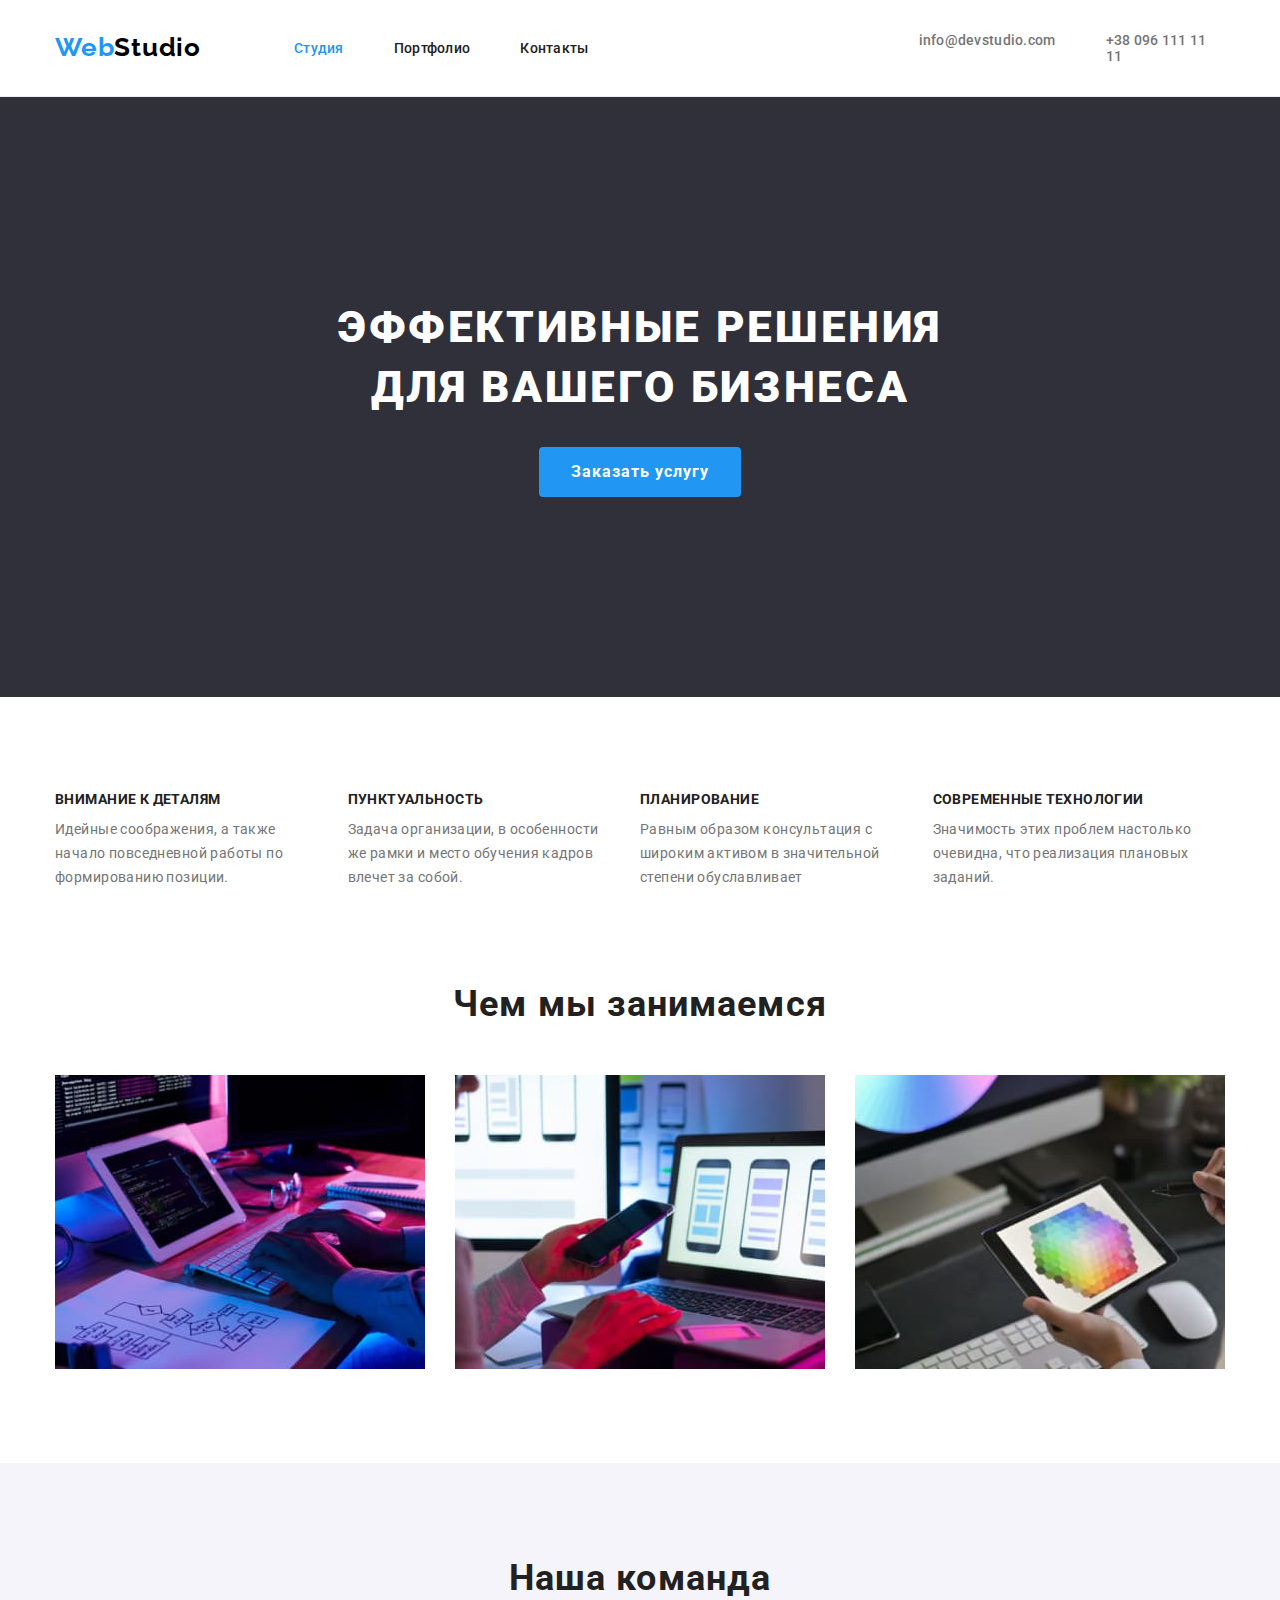
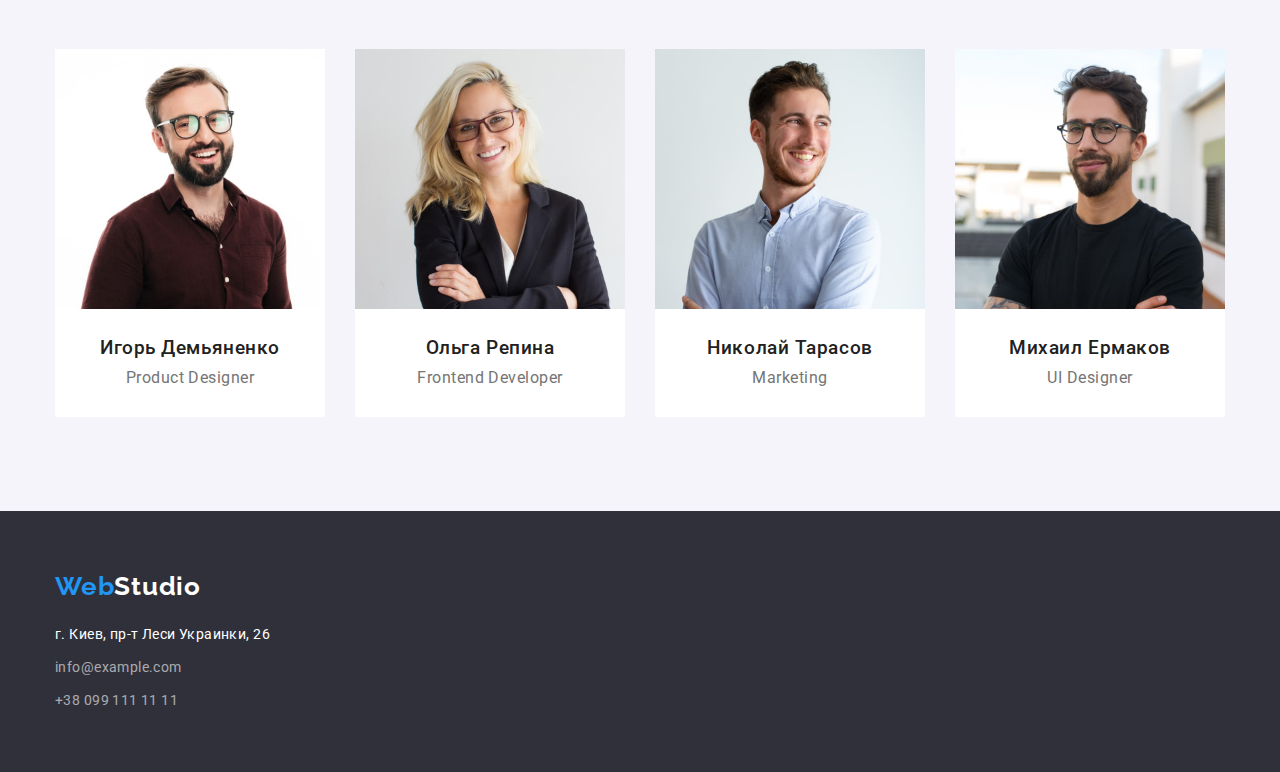
==== index.html @ 2e1e3747 "Копіює код  3 дз" ====
<!DOCTYPE html>
<html lang="ru">

<head>
    <meta charset="UTF-8">
    <meta http-equiv="X-UA-Compatible" content="IE=edge">
    <meta name="viewport" content="width=device-width, initial-scale=1.0">
    <title>Document</title>
    <link rel="stylesheet" href="https://cdnjs.cloudflare.com/ajax/libs/modern-normalize/1.1.0/modern-normalize.min.css">
    <link href="https://fonts.googleapis.com/css2?family=Raleway:wght@700&family=Roboto:wght@400;500;700;900&display=swap" rel="stylesheet">
    <link rel="stylesheet" href="./css/styles.css">
</head>

<body>
    <!-- Шапка сайта -->
   
    <header class="header-br" >
        <div class="container header"> 
        <nav class="navi">
                <a href="#" class="logo">Web<span class="logo-text">Studio</span> </a>
            <ul class="list">
                <li  class="list-box" ><a href="#" class="list-item current" >Студия</a> </li>
                <li  class="list-box"><a href="./portfolio.html" class="list-item">Портфолио</a> </li>
                <li class="list-box" ><a href="#" class="list-item">Контакты</a> </li>
            </ul>
        </nav>

        <ul class="list list-contacts ">
            <li class="list-box "><a href="mailto:info@devstudio.com" class="link">info@devstudio.com</a></li>
            <li class="list-box "><a href="tel:+380961111111" class="link">+38 096 111 11 11</a></li>
        </ul>
    </div>
    </header>

    <main>
        
        <!-- герой -->
        <section class=" main-blok">
            <div class="cont-flex container ">
            <h1 class="main-title">Эффективные решения
                <span class="title-row"> для вашего бизнеса</span></h1>
            <button type="button" class="btn">Заказать услугу</button>
        </div>
        </section>

        <!-- Преимущества -->
        
        <section class="section">
            <div class="container">
             <h2 class="visually-hidden">Преимущества</h2> 

            <ul class="list ">
                <li class="item">
                    <h3 class="item-title">Внимание к деталям</h3>
                    <p class="item-text">Идейные соображения, а также начало повседневной работы по формированию позиции.</p>
                </li>
                <li class="item">
                    <h3 class="item-title">Пунктуальность</h3>
                    <p class="item-text">Задача организации, в особенности же рамки и место обучения кадров влечет за собой.</p>
                </li>
                <li class="item">
                    <h3 class="item-title">Планирование</h3>
                    <p class="item-text">Равным образом консультация с широким активом в значительной степени обуславливает</p>
                </li>
                <li class="item">
                    <h3 class="item-title">Современные технологии</h3>
                    <p class="item-text">Значимость этих проблем настолько очевидна, что реализация плановых заданий.</p>
                </li>
            </ul>
        </div>
        </section>
        <!-- Чем мы занимаемся -->
        <section class=" section works">
            <div class="container cont-works">
            <h2 class="heading haeding-works">Чем мы занимаемся</h2>
            <ul class="list list-works">
                <li class="list-img"><img src="images/box/box-1.jpg" alt="за компьютером" width="370" height="294"></li>
                <li class="list-img"><img src="images/box/box-2.jpg" alt="мобильній телефон и ноутбук" width="370" height="294"></li>
                <li class="list-img"><img src="images/box/box-3.jpg" alt="планшет с цветной гаммой" width="370" height="294"></li>
            </ul>
        </div>
        </section>
    
        <!-- Наша команда -->
        <section class="our-team section">
            <div class="container team">
            <h2 class="heading team-heading">Наша команда</h2>
            <ul class="list">
                <li class="team-item">
                    <img class="team-img" src="images/team/img-1.jpg" alt="Мужчина в очках" width="270" height="260">
                    <div class="team-description">
                    <h3 class="team-member">Игорь Демьяненко</h3>
                    <p class="team-member-description">Product Designer</p>
                </div>
                </li>
                <li class="team-item">
                    <img class="team-img" src="images/team/img-2.jpg" alt="Женщина в пиджаке" width="270" height="260">
                    <div class="team-description">
                    <h3 class="team-member">Ольга Репина</h3>
                    <p class="team-member-description">Frontend Developer</p>
                </div>
                </li>
                <li class="team-item">
                    <img class="team-img" src="images/team/img-3.jpg" alt="Мужчина улыбается" width="270" height="260">
                    <div class="team-description">
                    <h3 class="team-member">Николай Тарасов</h3>
                    <p class="team-member-description">Marketing</p>
                </div>
                </li>
                <li class="team-item">
                    <img class="team-img" src="images/team/img-4.jpg" alt="Мужчина в черной футболке" width="270" height="260">
                    <div class="team-description">
                    <h3 class="team-member">Михаил Ермаков</h3>
                    <p class="team-member-description">UI Designer</p>
                </div>
                </li>
            </ul>
        </div>
        </section>
    
    </main>
    <!-- подвал -->
    <footer class="footer-content" >
        <div class="container footer-container">
            

        <a href="./index.html" class="logo logo-link">Web<span class="logo-text-down">Studio</span> </a>
        <address>
            <p class="adress">г. Киев, пр-т Леси Украинки, 26 </p>
            <ul class="list list-footer">
                <li class="link-li"> <a href="mailto:info@example.com" class="link-item">info@example.com</a></li>
                <li class="link-li"> <a href="tel:+380991111111" class="link-item">+38 099 111 11 11</a></li>
            </ul>
        </address>
 
    </div>
    </footer>

</body>

</html>
---- css/styles.css ----
:root {
  --primary-text-color: #757575;
  --title-text-color: #212121;
  --accent-color: #2196f3;
  --primary-white-color: #fff;
  --primary-black-color: #000;
  --secondary-background-color: #2f303a;
  --button-accent-color: #188ce8;
  --section-background-color: #f5f4fa;
}

body {
  background-color: var(--primary-white-color);
  color: var(--primary-text-color);
  font-family: Roboto;
  font-style: normal;
  font-weight: normal;
  font-size: 16px;
}

*,
*::before,
*::after {
  box-sizing: border-box;
}
/* html {
  box-sizing: border-box;
} */

h1,
h2,
h3,
h4,
h5,
h6,
p,
ul {
  margin: 0;
  padding: 0;
  margin-block-end: 0;
  margin-block-start: 0;
  padding-inline-start: 0;
}
img {
  display: block;
  max-width: 100%;
  height: auto;
}
/* Шапка сайта */
/* логотип */
.header-br {
  border-bottom: 1px solid #ececec;
}
.header {
  display: flex;
  flex-direction: row;
  align-items: center;
}
.navi {
  display: flex;
  align-items: center;
}
.container {
  width: 1200px;
  padding-left: 15px;
  padding-right: 15px;
  margin-right: auto;
  margin-left: auto;
}
.logo {
  color: var(--accent-color);
  text-decoration: none;
  font-family: Raleway;
  font-weight: bold;
  font-size: 26px;
  line-height: 31px;
  letter-spacing: 0.03em;
  margin-right: 93px;
  padding-top: 24px;
  padding-bottom: 25px;
}
.logo-text {
  color: var(--primary-black-color);
  cursor: pointer;
}
.logo-text:hover,
.logo-text:focus {
  color: var(--accent-color);
}
/* ссилки на страници сайта и контакты */
.list {
  list-style-type: none;
  flex-direction: row;
  display: flex;
}
.list-item {
  display: block;
  color: var(--title-text-color);
  text-decoration: none;
  font-weight: 500;
  font-size: 14px;
  line-height: 16px;
  letter-spacing: 0.02em;
  flex-direction: row;
  cursor: pointer;
  padding-top: 32px;
  padding-bottom: 32px;
}

.list-item:hover,
.list-item:focus {
  color: var(--accent-color);
}
.list-item.current {
  color: var(--accent-color);
}

.list-box {
  margin-right: 50px;
}
.list-box:last-child {
  margin-right: 0;
}
.link {
  display: block;
  text-decoration: none;
  color: var(--primary-text-color);
  font-weight: 500;
  font-size: 14px;
  line-height: 16px;
  letter-spacing: 0.02em;
  cursor: pointer;
  padding-top: 32px;
  padding-bottom: 32px;
}

.list-contacts {
  margin-left: 330px;
}
.link:hover,
.link:focus {
  color: var(--accent-color);
}

/* Основная уникальная часть  */

/* Герой */
.main-blok {
  background-color: var(--secondary-background-color);
  padding-bottom: 200px;
  padding-top: 200px;
}
.cont-flex {
  display: flex;
  flex-direction: column;
  align-items: center;
}
.main-title {
  color: var(--primary-white-color);
  display: flex;
  flex-direction: column;
  align-items: center;
  font-weight: 900;
  font-size: 44px;
  line-height: 60px;
  letter-spacing: 0.06em;
  text-transform: uppercase;
  max-width: 696px;
  margin: 0;
  margin-bottom: 30px;
}

.btn {
  font-style: normal;
  font-weight: bold;
  font-size: 16px;
  line-height: 30px;
  color: var(--primary-white-color);
  background-color: var(--accent-color);
  letter-spacing: 0.06em;
  padding: 10px 32px;
  cursor: pointer;
  border: none;
  border-radius: 4px;
}
.btn:hover,
.btn:focus {
  background-color: var(--button-accent-color);
}

/* Секция преимущества */

.section {
  padding-top: 94px;
  padding-bottom: 94px;
}
.visually-hidden {
  position: absolute;
  width: 1px;
  height: 1px;
  margin: -1px;
  border: 0;
  padding: 0;

  white-space: nowrap;
  clip-path: inset(100%);
  clip: rect(0 0 0 0);
  overflow: hidden;
}
.item {
  flex-basis: calc(100% / 4 - 30px);
  margin-right: 30px;
  /* width: 270px; */
}
.item:last-child {
  margin-right: 0;
}

.item-title {
  color: var(--title-text-color);
  font-weight: bold;
  font-size: 14px;
  line-height: 16px;
  letter-spacing: 0.03em;
  text-transform: uppercase;
  padding: 0;
  margin-bottom: 10px;
}

.item-text {
  font-size: 14px;
  line-height: 24px;
  letter-spacing: 0.03em;
}

/* Секция чем мы занимаемся */

.works {
  display: flex;
  flex-direction: column;
  align-items: center;
  padding-top: 0;
}

.haeding-works {
  margin-bottom: 50px;
}
.list-img {
  margin-right: 30px;
  width: 370px;
}
.list-img:last-child {
  margin-right: 0;
}
.heading {
  color: var(--title-text-color);
  font-weight: bold;
  font-size: 36px;
  line-height: 42px;
  letter-spacing: 0.03em;
  text-align: center;
}

/* Секция наша команда */
.our-team {
  width: auto;
  background-color: var(--section-background-color);
}
.team {
  display: flex;
  flex-direction: column;
  align-items: center;
}
.team-heading {
  margin-bottom: 50px;
}
.team-item {
  margin-right: 30px;
}
.team-item:last-child {
  margin-right: 0;
}
.team-item {
  display: flex;
  flex-direction: column;
  align-items: center;
}

.team-description {
  width: 270px;
  display: flex;
  flex-direction: column;
  align-items: center;
  padding-top: 30px;
  padding-bottom: 30px;
  background-color: var(--primary-white-color);
}
.team-member {
  color: var(--title-text-color);
  font-weight: 500;
  line-height: 19px;
  letter-spacing: 0.03em;
  margin-bottom: 10px;
}
.team-member-description {
  line-height: 19px;
  letter-spacing: 0.03em;
}
/* Подвал */
.footer-content {
  background-color: var(--secondary-background-color);
  padding-top: 60px;
  padding-bottom: 60px;
}

.logo-link {
  display: block;
  padding: 0;
  margin-bottom: 20px;
}
.logo-text-down {
  color: var(--primary-white-color);
  cursor: pointer;
}
.adress {
  color: var(--primary-white-color);
  font-size: 14px;
  line-height: 24px;
  letter-spacing: 0.03em;
  font-style: normal;
  margin-bottom: 9px;
}
.list-footer {
  display: flex;
  flex-direction: column;
}
.link-li {
  margin-bottom: 9px;
}
.link-li:last-child {
  margin-bottom: 0;
}

.link-item {
  color: rgba(255, 255, 255, 0.6);
  text-decoration: none;
  font-family: Roboto;
  font-style: normal;
  font-weight: normal;
  font-size: 14px;
  line-height: 24px;
  letter-spacing: 0.03em;
  cursor: pointer;
}
.link-item:hover,
.link-item:focus {
  color: var(--accent-color);
}
.logo-text-down:focus,
.logo-text-down:hover {
  color: var(--accent-color);
}
/* Портфоліо */
/* Уникальная часть */
.buttons-list {
  margin-bottom: 50px;
  display: flex;
  justify-content: center;
}
.button-in-list {
  margin-right: 8px;
}
.button-in-list:last-child {
  margin-right: 0;
}
.btn-filter {
  color: var(--title-text-color);
  letter-spacing: 0.03em;
  line-height: 26px;
  font-family: Roboto;
  font-style: normal;
  font-weight: 500;
  font-size: 16px;
  cursor: pointer;
  padding: 6px 22px;
  border: none;
}
.current-btn {
  color: var(--primary-white-color);
  background-color: var(--accent-color);
}
.btn-filter:hover,
.btn-filter:focus {
  color: var(--primary-white-color);
  background-color: var(--accent-color);
}
.portfolio-li-item {
  margin: 15px;
}
.list-portfolio {
  display: flex;
  flex-wrap: wrap;
  margin: -15px;
}
.portfolio-text {
  padding-top: 20px;
  padding-bottom: 20px;
  padding-left: 24px;
  padding-right: 24px;
  border: ;
  border-bottom: 1px solid #eeeeee;
  border-left: 1px solid #eeeeee;
  border-right: 1px solid #eeeeee;
}
.portfolio-item {
  color: var(--title-text-color);
  font-weight: bold;
  font-size: 18px;
  line-height: 36px;
  letter-spacing: 0.06em;
  margin-bottom: 4px;
}
.portfolio-subscribe {
  line-height: 30px;
  letter-spacing: 0.03em;
}
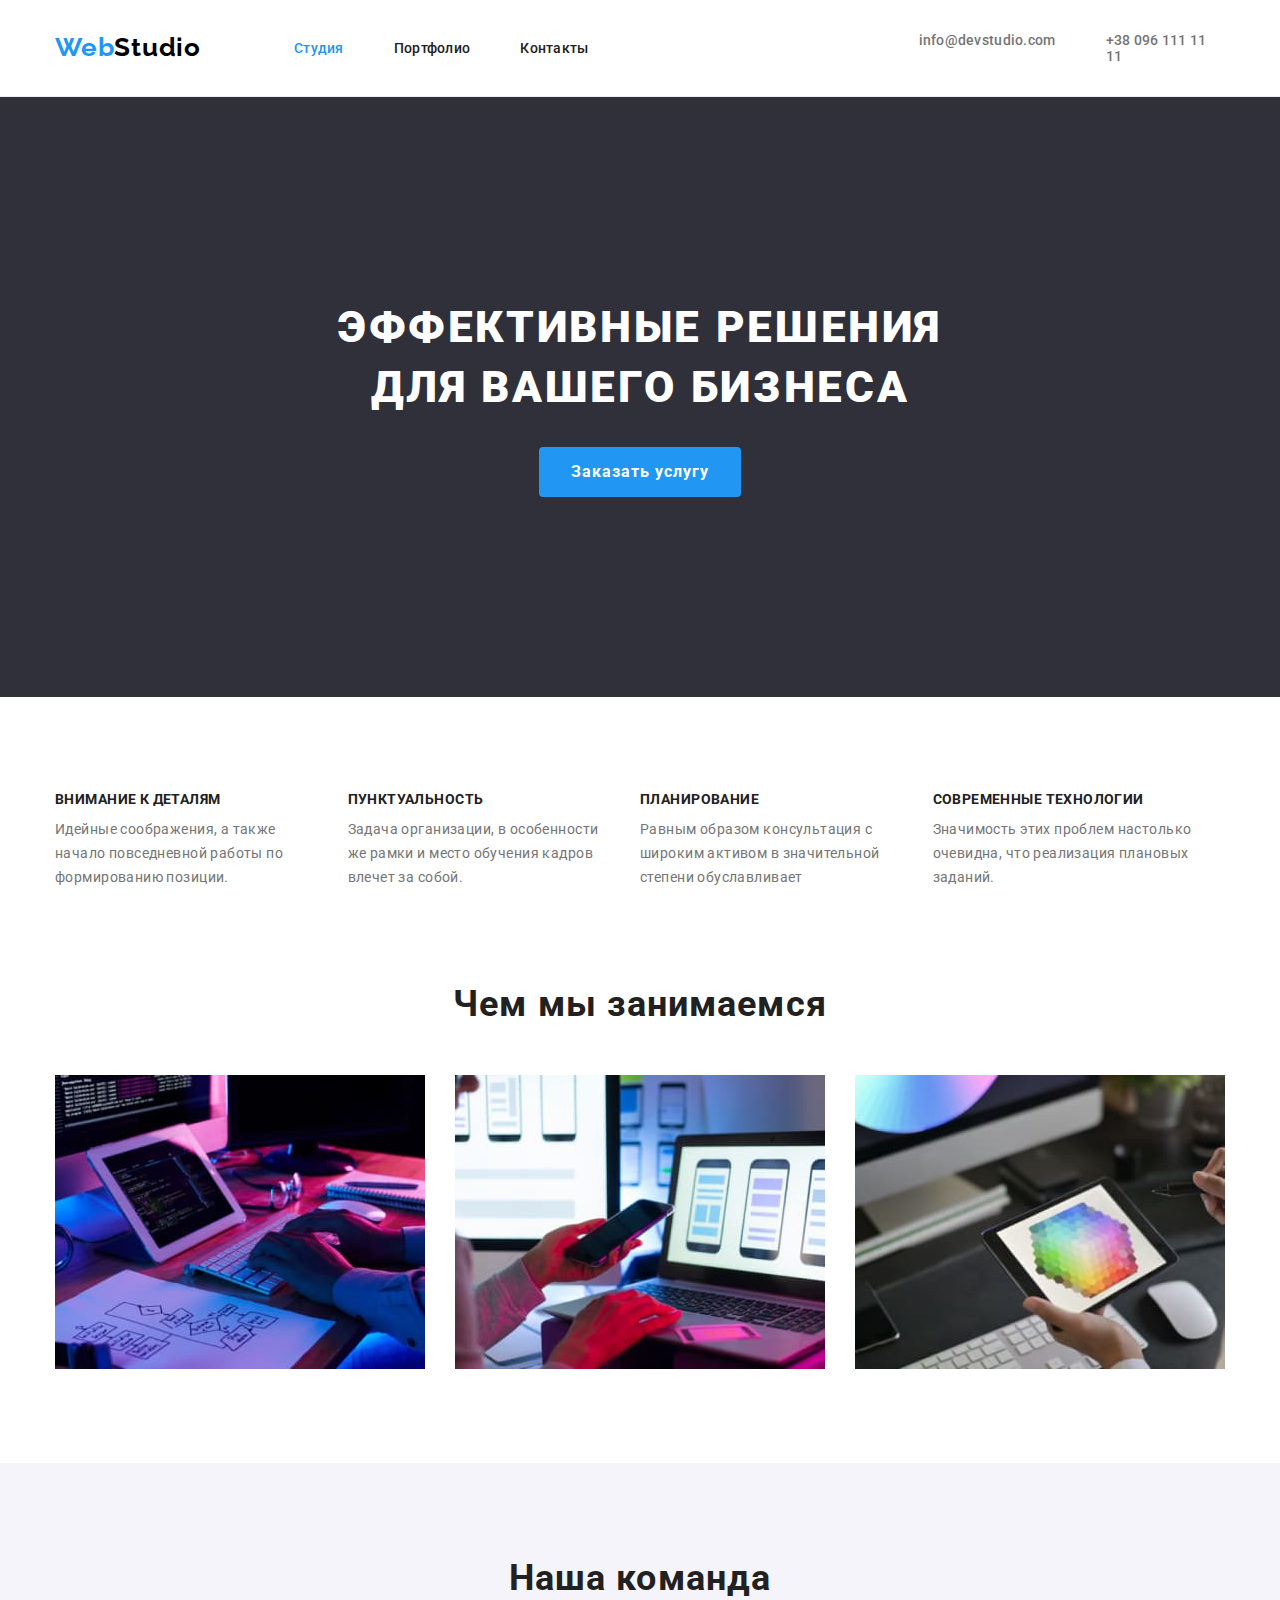
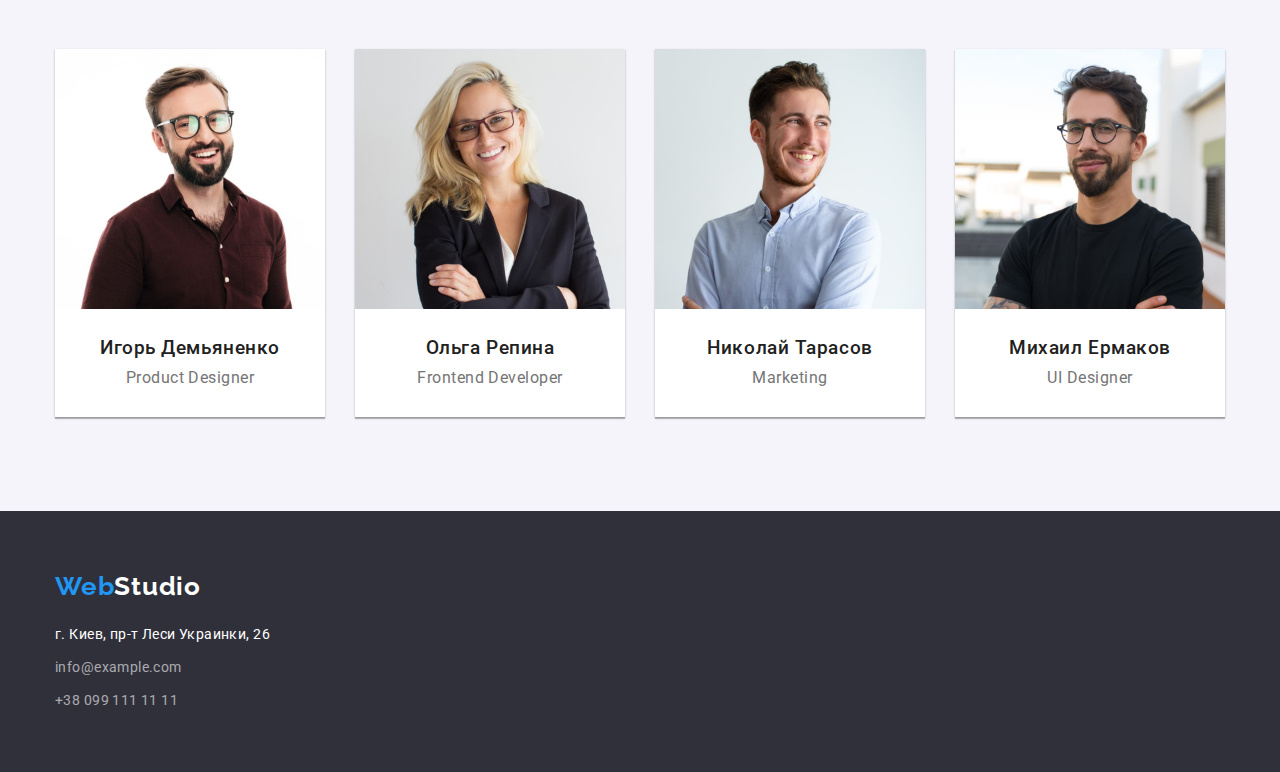
==== commit 54ebcf18: "додає тінь" ====
--- a/index.html
+++ b/index.html
@@ -6,134 +6,149 @@
     <meta http-equiv="X-UA-Compatible" content="IE=edge">
     <meta name="viewport" content="width=device-width, initial-scale=1.0">
     <title>Document</title>
-    <link rel="stylesheet" href="https://cdnjs.cloudflare.com/ajax/libs/modern-normalize/1.1.0/modern-normalize.min.css">
-    <link href="https://fonts.googleapis.com/css2?family=Raleway:wght@700&family=Roboto:wght@400;500;700;900&display=swap" rel="stylesheet">
+    <link rel="stylesheet"
+        href="https://cdnjs.cloudflare.com/ajax/libs/modern-normalize/1.1.0/modern-normalize.min.css">
+    <link
+        href="https://fonts.googleapis.com/css2?family=Raleway:wght@700&family=Roboto:wght@400;500;700;900&display=swap"
+        rel="stylesheet">
     <link rel="stylesheet" href="./css/styles.css">
 </head>
 
 <body>
     <!-- Шапка сайта -->
-   
-    <header class="header-br" >
-        <div class="container header"> 
-        <nav class="navi">
+
+    <header class="header-br">
+        <div class="container header">
+            <nav class="navi">
                 <a href="#" class="logo">Web<span class="logo-text">Studio</span> </a>
-            <ul class="list">
-                <li  class="list-box" ><a href="#" class="list-item current" >Студия</a> </li>
-                <li  class="list-box"><a href="./portfolio.html" class="list-item">Портфолио</a> </li>
-                <li class="list-box" ><a href="#" class="list-item">Контакты</a> </li>
+                <ul class="list">
+                    <li class="list-box"><a href="#" class="list-item current">Студия</a> </li>
+                    <li class="list-box"><a href="./portfolio.html" class="list-item">Портфолио</a> </li>
+                    <li class="list-box"><a href="#" class="list-item">Контакты</a> </li>
+                </ul>
+            </nav>
+
+            <ul class="list list-contacts ">
+                <li class="list-box "><a href="mailto:info@devstudio.com" class="link">info@devstudio.com</a></li>
+                <li class="list-box "><a href="tel:+380961111111" class="link">+38 096 111 11 11</a></li>
             </ul>
-        </nav>
-
-        <ul class="list list-contacts ">
-            <li class="list-box "><a href="mailto:info@devstudio.com" class="link">info@devstudio.com</a></li>
-            <li class="list-box "><a href="tel:+380961111111" class="link">+38 096 111 11 11</a></li>
-        </ul>
-    </div>
+        </div>
     </header>
 
     <main>
-        
+
         <!-- герой -->
         <section class=" main-blok">
             <div class="cont-flex container ">
-            <h1 class="main-title">Эффективные решения
-                <span class="title-row"> для вашего бизнеса</span></h1>
-            <button type="button" class="btn">Заказать услугу</button>
-        </div>
+                <h1 class="main-title">Эффективные решения
+                    <span class="title-row"> для вашего бизнеса</span>
+                </h1>
+                <button type="button" class="btn">Заказать услугу</button>
+            </div>
         </section>
 
         <!-- Преимущества -->
-        
+
         <section class="section">
             <div class="container">
-             <h2 class="visually-hidden">Преимущества</h2> 
+                <h2 class="visually-hidden">Преимущества</h2>
 
-            <ul class="list ">
-                <li class="item">
-                    <h3 class="item-title">Внимание к деталям</h3>
-                    <p class="item-text">Идейные соображения, а также начало повседневной работы по формированию позиции.</p>
-                </li>
-                <li class="item">
-                    <h3 class="item-title">Пунктуальность</h3>
-                    <p class="item-text">Задача организации, в особенности же рамки и место обучения кадров влечет за собой.</p>
-                </li>
-                <li class="item">
-                    <h3 class="item-title">Планирование</h3>
-                    <p class="item-text">Равным образом консультация с широким активом в значительной степени обуславливает</p>
-                </li>
-                <li class="item">
-                    <h3 class="item-title">Современные технологии</h3>
-                    <p class="item-text">Значимость этих проблем настолько очевидна, что реализация плановых заданий.</p>
-                </li>
-            </ul>
-        </div>
+                <ul class="list ">
+                    <li class="item">
+                        <h3 class="item-title">Внимание к деталям</h3>
+                        <p class="item-text">Идейные соображения, а также начало повседневной работы по формированию
+                            позиции.</p>
+                    </li>
+                    <li class="item">
+                        <h3 class="item-title">Пунктуальность</h3>
+                        <p class="item-text">Задача организации, в особенности же рамки и место обучения кадров влечет
+                            за собой.</p>
+                    </li>
+                    <li class="item">
+                        <h3 class="item-title">Планирование</h3>
+                        <p class="item-text">Равным образом консультация с широким активом в значительной степени
+                            обуславливает</p>
+                    </li>
+                    <li class="item">
+                        <h3 class="item-title">Современные технологии</h3>
+                        <p class="item-text">Значимость этих проблем настолько очевидна, что реализация плановых
+                            заданий.</p>
+                    </li>
+                </ul>
+            </div>
         </section>
         <!-- Чем мы занимаемся -->
         <section class=" section works">
             <div class="container cont-works">
-            <h2 class="heading haeding-works">Чем мы занимаемся</h2>
-            <ul class="list list-works">
-                <li class="list-img"><img src="images/box/box-1.jpg" alt="за компьютером" width="370" height="294"></li>
-                <li class="list-img"><img src="images/box/box-2.jpg" alt="мобильній телефон и ноутбук" width="370" height="294"></li>
-                <li class="list-img"><img src="images/box/box-3.jpg" alt="планшет с цветной гаммой" width="370" height="294"></li>
-            </ul>
-        </div>
+                <h2 class="heading haeding-works">Чем мы занимаемся</h2>
+                <ul class="list list-works">
+                    <li class="list-img"><img src="images/box/box-1.jpg" alt="за компьютером" width="370" height="294">
+                    </li>
+                    <li class="list-img"><img src="images/box/box-2.jpg" alt="мобильній телефон и ноутбук" width="370"
+                            height="294"></li>
+                    <li class="list-img"><img src="images/box/box-3.jpg" alt="планшет с цветной гаммой" width="370"
+                            height="294"></li>
+                </ul>
+            </div>
         </section>
-    
+
         <!-- Наша команда -->
         <section class="our-team section">
             <div class="container team">
-            <h2 class="heading team-heading">Наша команда</h2>
-            <ul class="list">
-                <li class="team-item">
-                    <img class="team-img" src="images/team/img-1.jpg" alt="Мужчина в очках" width="270" height="260">
-                    <div class="team-description">
-                    <h3 class="team-member">Игорь Демьяненко</h3>
-                    <p class="team-member-description">Product Designer</p>
-                </div>
-                </li>
-                <li class="team-item">
-                    <img class="team-img" src="images/team/img-2.jpg" alt="Женщина в пиджаке" width="270" height="260">
-                    <div class="team-description">
-                    <h3 class="team-member">Ольга Репина</h3>
-                    <p class="team-member-description">Frontend Developer</p>
-                </div>
-                </li>
-                <li class="team-item">
-                    <img class="team-img" src="images/team/img-3.jpg" alt="Мужчина улыбается" width="270" height="260">
-                    <div class="team-description">
-                    <h3 class="team-member">Николай Тарасов</h3>
-                    <p class="team-member-description">Marketing</p>
-                </div>
-                </li>
-                <li class="team-item">
-                    <img class="team-img" src="images/team/img-4.jpg" alt="Мужчина в черной футболке" width="270" height="260">
-                    <div class="team-description">
-                    <h3 class="team-member">Михаил Ермаков</h3>
-                    <p class="team-member-description">UI Designer</p>
-                </div>
-                </li>
-            </ul>
-        </div>
+                <h2 class="heading team-heading">Наша команда</h2>
+                <ul class="list">
+                    <li class="team-item">
+                        <img class="team-img" src="images/team/img-1.jpg" alt="Мужчина в очках" width="270"
+                            height="260">
+                        <div class="team-description">
+                            <h3 class="team-member">Игорь Демьяненко</h3>
+                            <p class="team-member-description">Product Designer</p>
+                        </div>
+                    </li>
+                    <li class="team-item">
+                        <img class="team-img" src="images/team/img-2.jpg" alt="Женщина в пиджаке" width="270"
+                            height="260">
+                        <div class="team-description">
+                            <h3 class="team-member">Ольга Репина</h3>
+                            <p class="team-member-description">Frontend Developer</p>
+                        </div>
+                    </li>
+                    <li class="team-item">
+                        <img class="team-img" src="images/team/img-3.jpg" alt="Мужчина улыбается" width="270"
+                            height="260">
+                        <div class="team-description">
+                            <h3 class="team-member">Николай Тарасов</h3>
+                            <p class="team-member-description">Marketing</p>
+                        </div>
+                    </li>
+                    <li class="team-item">
+                        <img class="team-img" src="images/team/img-4.jpg" alt="Мужчина в черной футболке" width="270"
+                            height="260">
+                        <div class="team-description">
+                            <h3 class="team-member">Михаил Ермаков</h3>
+                            <p class="team-member-description">UI Designer</p>
+                        </div>
+                    </li>
+                </ul>
+            </div>
         </section>
-    
+
     </main>
     <!-- подвал -->
-    <footer class="footer-content" >
+    <footer class="footer-content">
         <div class="container footer-container">
-            
 
-        <a href="./index.html" class="logo logo-link">Web<span class="logo-text-down">Studio</span> </a>
-        <address>
-            <p class="adress">г. Киев, пр-т Леси Украинки, 26 </p>
-            <ul class="list list-footer">
-                <li class="link-li"> <a href="mailto:info@example.com" class="link-item">info@example.com</a></li>
-                <li class="link-li"> <a href="tel:+380991111111" class="link-item">+38 099 111 11 11</a></li>
-            </ul>
-        </address>
- 
-    </div>
+
+            <a href="./index.html" class="logo logo-link">Web<span class="logo-text-down">Studio</span> </a>
+            <address>
+                <p class="adress">г. Киев, пр-т Леси Украинки, 26 </p>
+                <ul class="list list-footer">
+                    <li class="link-li"> <a href="mailto:info@example.com" class="link-item">info@example.com</a></li>
+                    <li class="link-li"> <a href="tel:+380991111111" class="link-item">+38 099 111 11 11</a></li>
+                </ul>
+            </address>
+
+        </div>
     </footer>
 
 </body>
--- a/css/styles.css
+++ b/css/styles.css
@@ -276,6 +276,7 @@
 }
 .team-item {
   margin-right: 30px;
+  box-shadow: 0px 1px 3px rgba(0, 0, 0, 0.12), 0px 1px 1px rgba(0, 0, 0, 0.14), 0px 2px 1px rgba(0, 0, 0, 0.2);
 }
 .team-item:last-child {
   margin-right: 0;
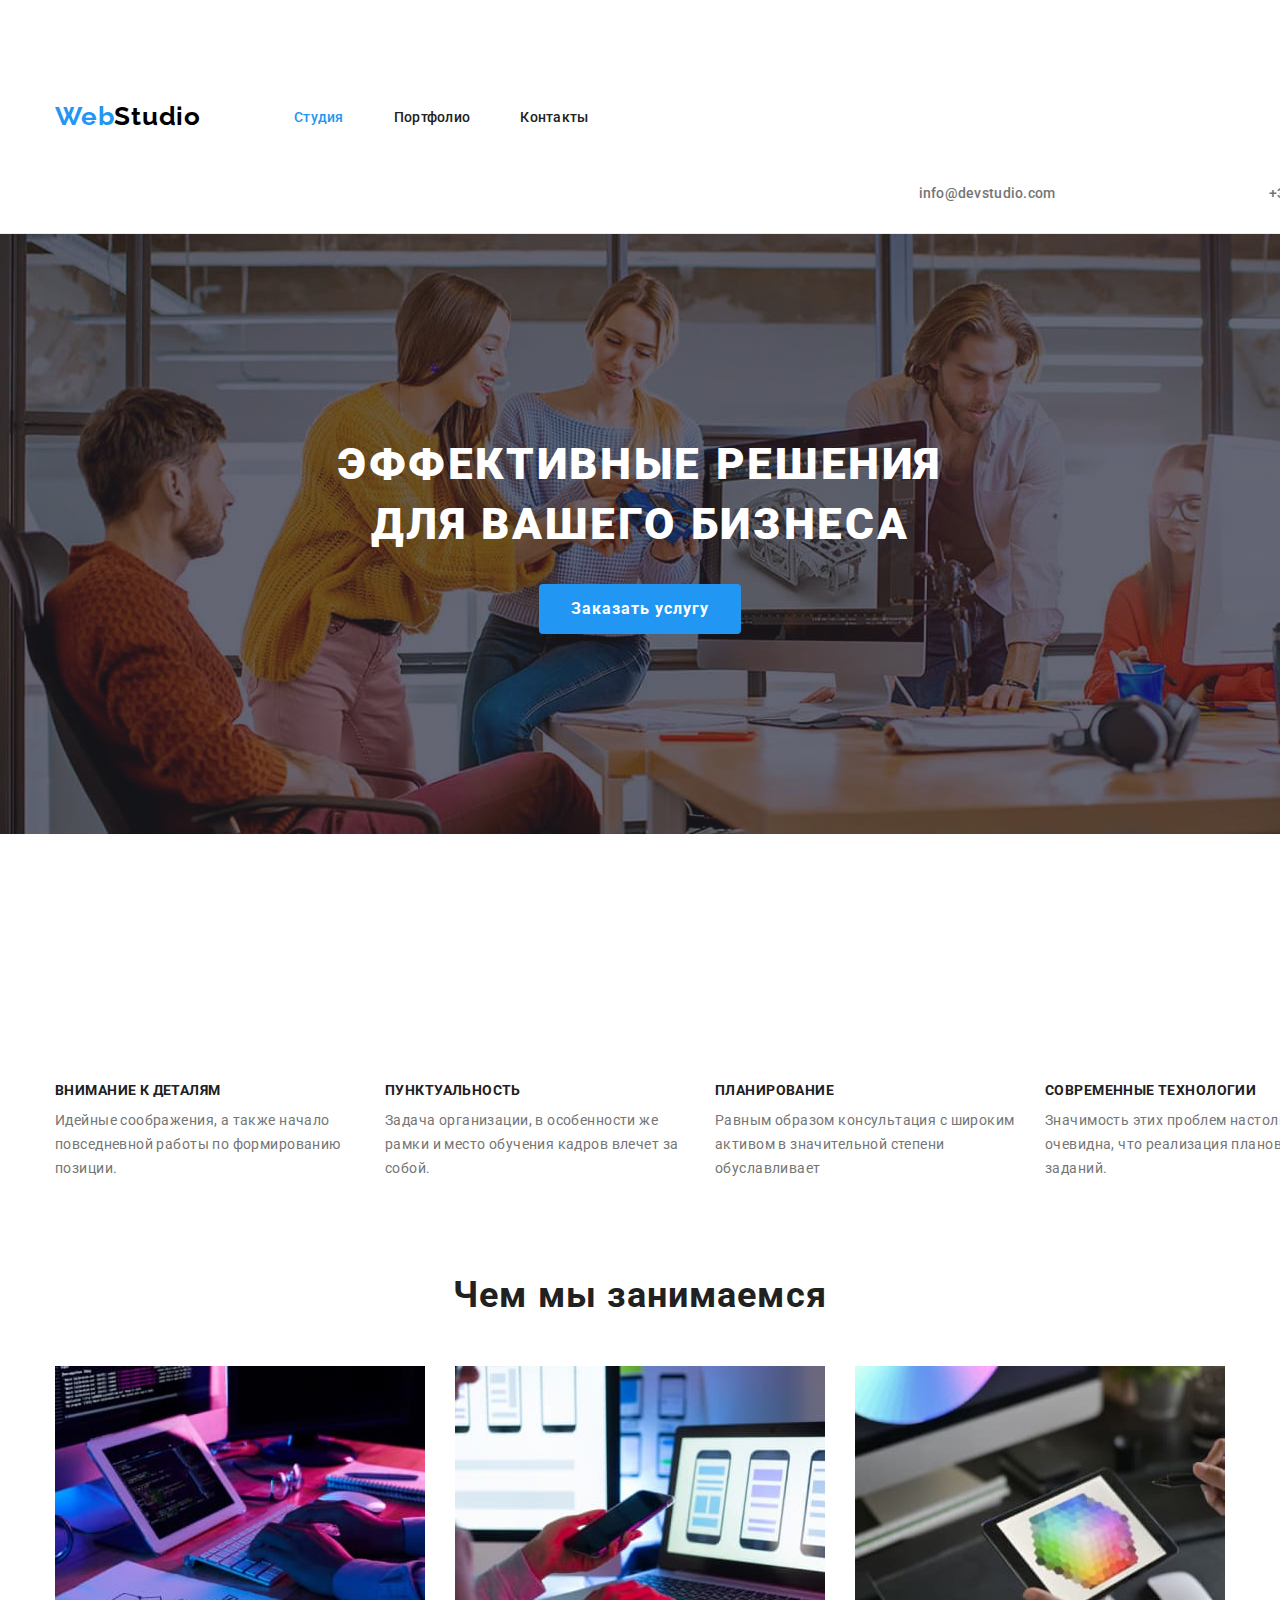
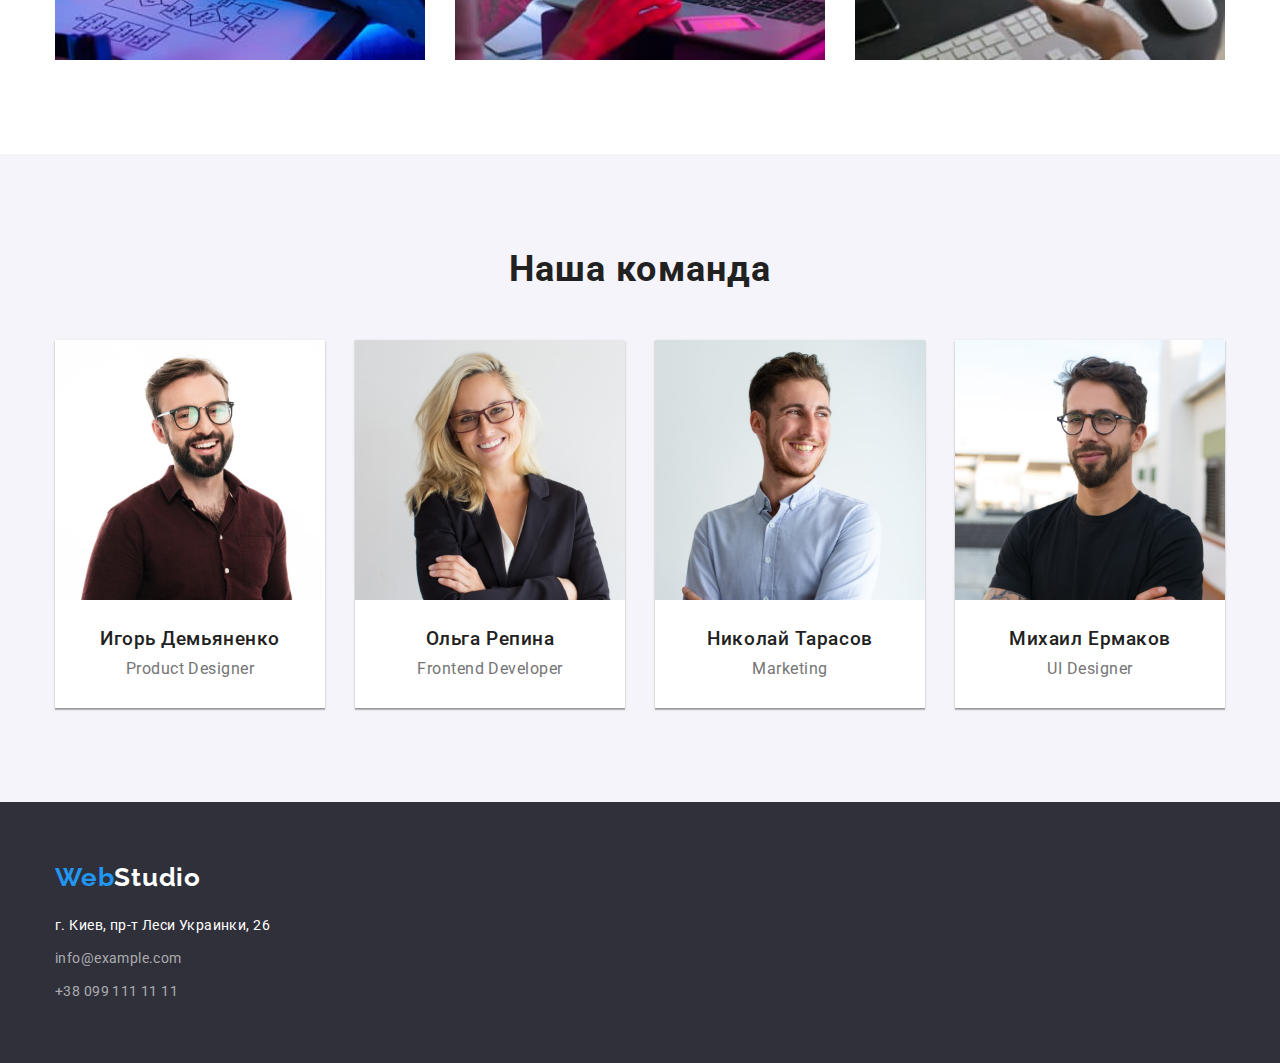
==== commit 22a40e83: "добавляет картинки" ====
--- a/index.html
+++ b/index.html
@@ -29,8 +29,16 @@
             </nav>
 
             <ul class="list list-contacts ">
-                <li class="list-box "><a href="mailto:info@devstudio.com" class="link">info@devstudio.com</a></li>
-                <li class="list-box "><a href="tel:+380961111111" class="link">+38 096 111 11 11</a></li>
+                <li class="list-box "><a href="mailto:info@devstudio.com" class="link"> 
+                    <svg>
+                        <use href="./images/symbol-defs-origin.svg#icon-envelope"></use>
+                    </svg>
+                    info@devstudio.com</a></li>
+                <li class="list-box "><a href="tel:+380961111111" class="link"> 
+                    <svg>
+                        <use href="./images/symbol-defs-origin.svg#icon-smartphone"></use>
+                    </svg>
+                    +38 096 111 11 11</a></li>
             </ul>
         </div>
     </header>
@@ -52,24 +60,38 @@
         <section class="section">
             <div class="container">
                 <h2 class="visually-hidden">Преимущества</h2>
-
+            
                 <ul class="list ">
                     <li class="item">
+                        <svg>
+                            <use href="./images/symbol-defs-origin.svg#icon-antenna"></use>
+                        </svg>
+                     
                         <h3 class="item-title">Внимание к деталям</h3>
                         <p class="item-text">Идейные соображения, а также начало повседневной работы по формированию
                             позиции.</p>
                     </li>
                     <li class="item">
+                        <svg>
+                            <use href="./images/symbol-defs-origin.svg#icon-clock"></use>
+                        </svg>
+                     
                         <h3 class="item-title">Пунктуальность</h3>
                         <p class="item-text">Задача организации, в особенности же рамки и место обучения кадров влечет
                             за собой.</p>
                     </li>
                     <li class="item">
+                        <svg>
+                            <use href="./images/symbol-defs-origin.svg#icon-diagram"></use>
+                        </svg>
                         <h3 class="item-title">Планирование</h3>
                         <p class="item-text">Равным образом консультация с широким активом в значительной степени
                             обуславливает</p>
                     </li>
                     <li class="item">
+                        <svg>
+                            <use href="./images/symbol-defs-origin.svg#icon-astronaut"></use>
+                        </svg>
                         <h3 class="item-title">Современные технологии</h3>
                         <p class="item-text">Значимость этих проблем настолько очевидна, что реализация плановых
                             заданий.</p>
--- a/css/styles.css
+++ b/css/styles.css
@@ -149,6 +149,20 @@
   background-color: var(--secondary-background-color);
   padding-bottom: 200px;
   padding-top: 200px;
+  height: 600px;
+  max-width: 1600px;
+  margin-left: auto;
+  margin-right: auto;
+  background-image: linear-gradient(
+      to right,
+      rgba(47, 48, 58, 0.4),
+      rgba(47, 48, 58, 0.4)
+    ),
+    url(../images/background.jpg);
+  /* background-image: url(../images/background.jpg);
+
+  background-repeat: no-repeat;
+  background-position: center; */
 }
 .cont-flex {
   display: flex;
@@ -276,7 +290,8 @@
 }
 .team-item {
   margin-right: 30px;
-  box-shadow: 0px 1px 3px rgba(0, 0, 0, 0.12), 0px 1px 1px rgba(0, 0, 0, 0.14), 0px 2px 1px rgba(0, 0, 0, 0.2);
+  box-shadow: 0px 1px 3px rgba(0, 0, 0, 0.12), 0px 1px 1px rgba(0, 0, 0, 0.14),
+    0px 2px 1px rgba(0, 0, 0, 0.2);
 }
 .team-item:last-child {
   margin-right: 0;
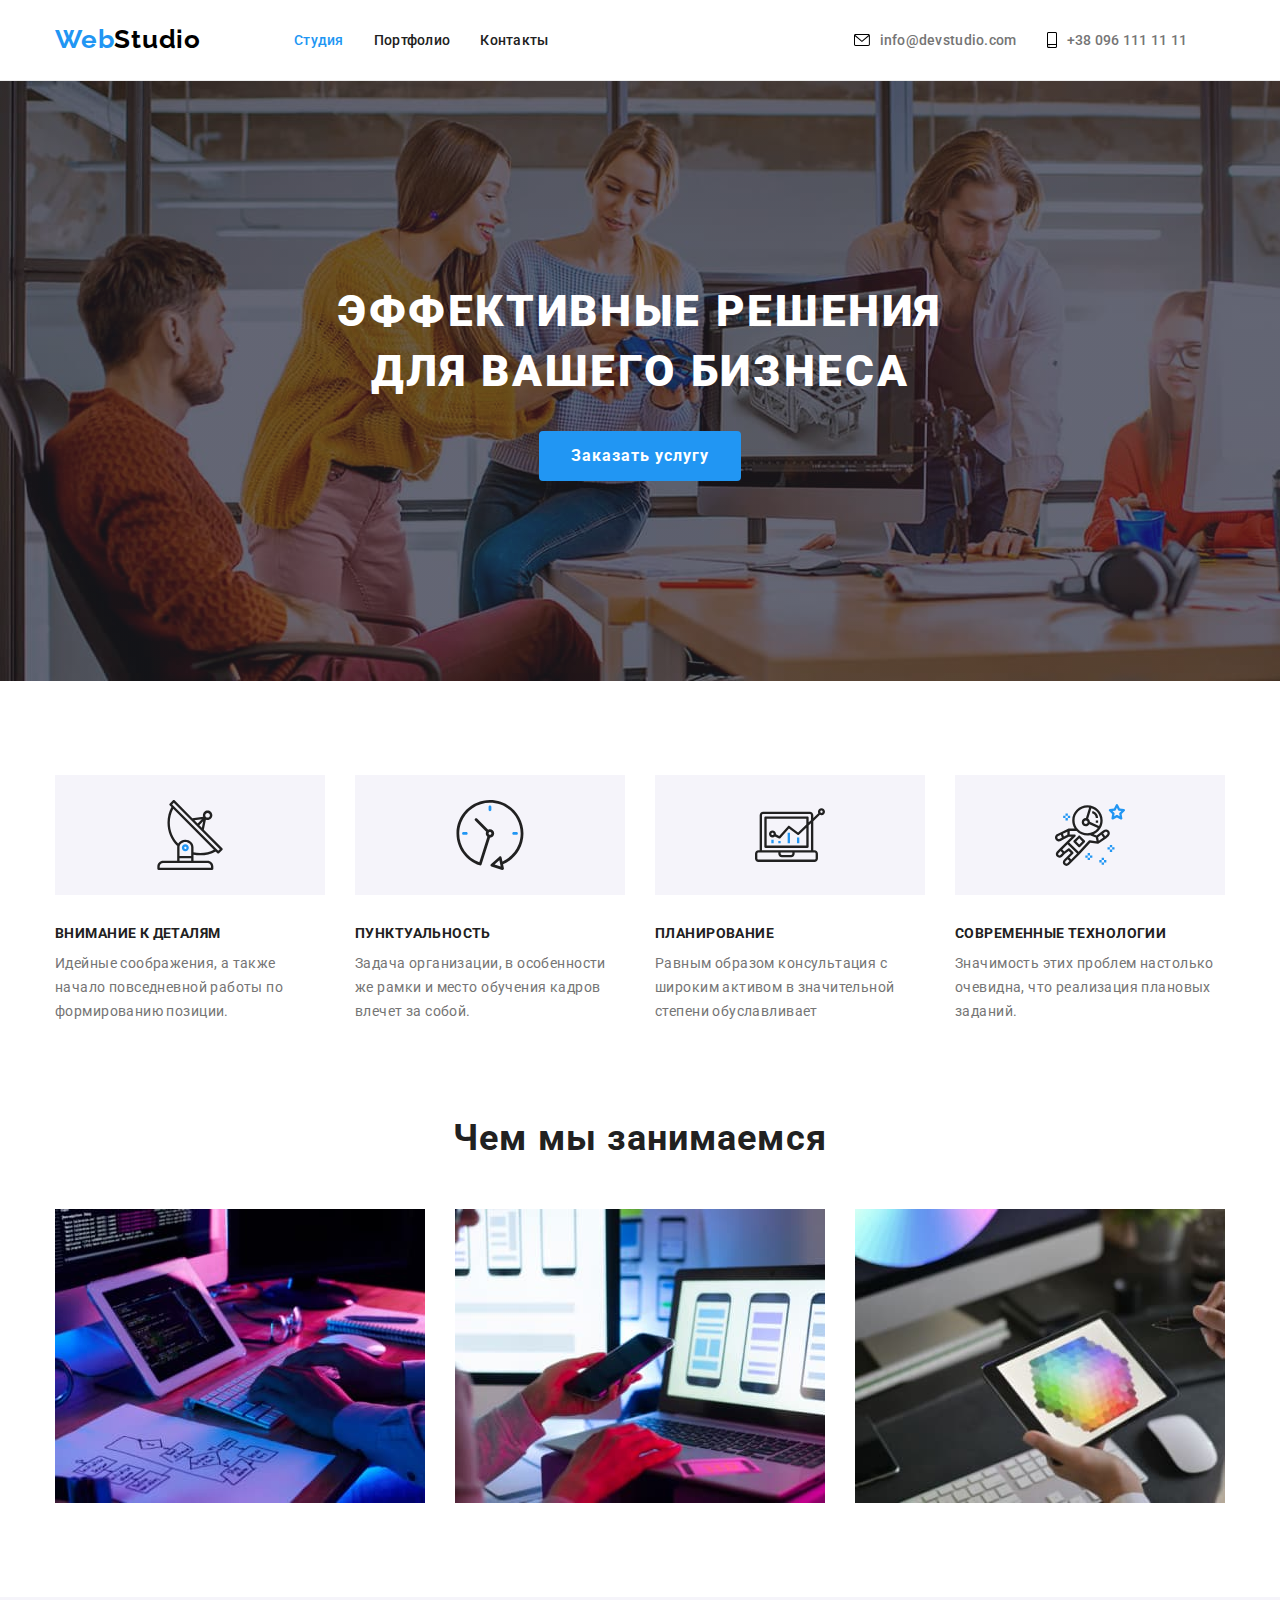
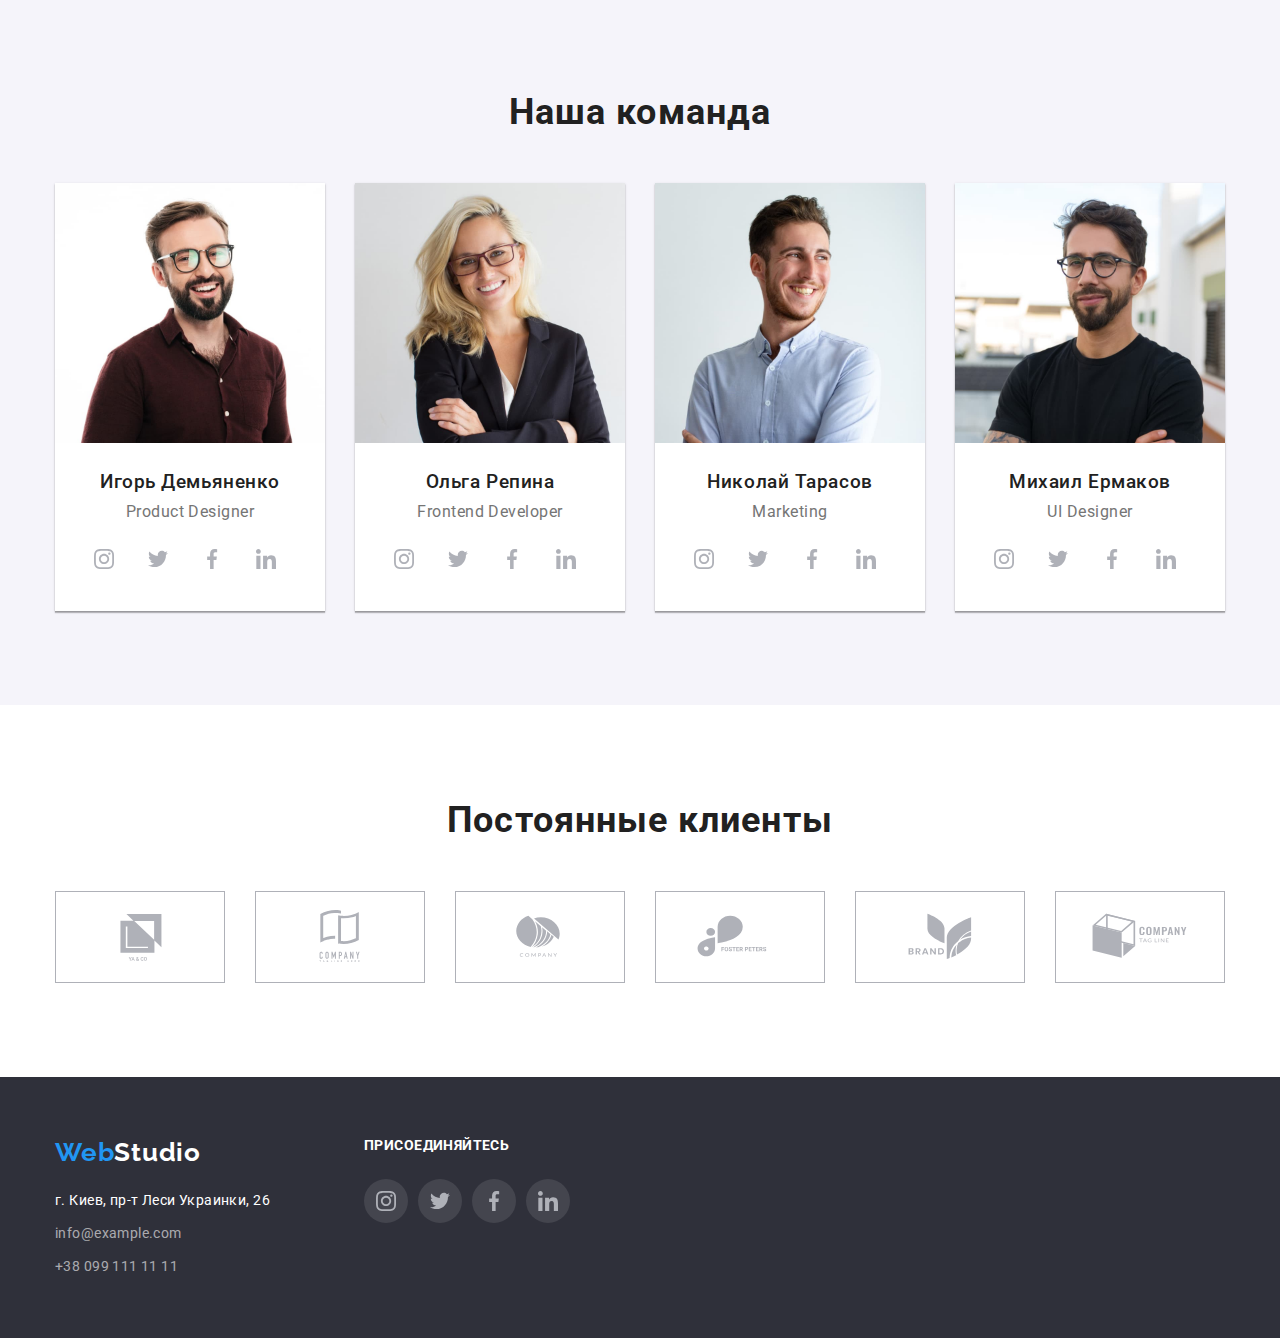
==== commit 881986de: "первий submit" ====
--- a/index.html
+++ b/index.html
@@ -29,15 +29,17 @@
             </nav>
 
             <ul class="list list-contacts ">
-                <li class="list-box "><a href="mailto:info@devstudio.com" class="link"> 
-                    <svg>
-                        <use href="./images/symbol-defs-origin.svg#icon-envelope"></use>
-                    </svg>
+                <li class="list-box "><a href="mailto:info@devstudio.com" class="link">
+                    <svg class="cont-icon" width="16" height="12">
+                        <use href="./images/icons.svg#icon-envelope"></use>
+                    </svg> 
+                    
                     info@devstudio.com</a></li>
                 <li class="list-box "><a href="tel:+380961111111" class="link"> 
-                    <svg>
-                        <use href="./images/symbol-defs-origin.svg#icon-smartphone"></use>
-                    </svg>
+                    <svg class="cont-icon" width="10" height="16">
+                        <use href="./images/icons.svg#icon-smartphone"></use>
+                    </svg> 
+                    
                     +38 096 111 11 11</a></li>
             </ul>
         </div>
@@ -63,35 +65,42 @@
             
                 <ul class="list ">
                     <li class="item">
-                        <svg>
-                            <use href="./images/symbol-defs-origin.svg#icon-antenna"></use>
+                        <div class="li-icon">
+                        <svg  width="70" height="70">
+                            <use href="./images/icons.svg#icon-antenna"></use>
                         </svg>
-                     
+                    </div>
+   
                         <h3 class="item-title">Внимание к деталям</h3>
                         <p class="item-text">Идейные соображения, а также начало повседневной работы по формированию
                             позиции.</p>
                     </li>
                     <li class="item">
-                        <svg>
-                            <use href="./images/symbol-defs-origin.svg#icon-clock"></use>
-                        </svg>
-                     
+                        <div class="li-icon">
+                            <svg  width="70" height="70">
+                                <use href="./images/icons.svg#icon-clock"></use>
+                            </svg>
+                        </div>
                         <h3 class="item-title">Пунктуальность</h3>
                         <p class="item-text">Задача организации, в особенности же рамки и место обучения кадров влечет
                             за собой.</p>
                     </li>
                     <li class="item">
-                        <svg>
-                            <use href="./images/symbol-defs-origin.svg#icon-diagram"></use>
-                        </svg>
+                        <div class="li-icon">
+                            <svg  width="70" height="70">
+                                <use href="./images/icons.svg#icon-diagram"></use>
+                            </svg>
+                        </div>
                         <h3 class="item-title">Планирование</h3>
                         <p class="item-text">Равным образом консультация с широким активом в значительной степени
                             обуславливает</p>
                     </li>
                     <li class="item">
-                        <svg>
-                            <use href="./images/symbol-defs-origin.svg#icon-astronaut"></use>
-                        </svg>
+                        <div class="li-icon">
+                            <svg  width="70" height="70">
+                                <use href="./images/icons.svg#icon-astronaut"></use>
+                            </svg>
+                        </div>
                         <h3 class="item-title">Современные технологии</h3>
                         <p class="item-text">Значимость этих проблем настолько очевидна, что реализация плановых
                             заданий.</p>
@@ -125,6 +134,32 @@
                         <div class="team-description">
                             <h3 class="team-member">Игорь Демьяненко</h3>
                             <p class="team-member-description">Product Designer</p>
+                          <ul class="list list-icons">
+                              <li class="list-icon">
+                                 
+                                  <svg width="20" height="20">
+                                      <use href="./images/icons.svg#icon-instagram"></use>
+                                  </svg> 
+                              </li>
+                              <li class="list-icon">
+                                 
+                                  <svg width="20" height="20">
+                                      <use href="./images/icons.svg#icon-twitter"></use>
+                                  </svg> 
+                              </li>
+                              <li class="list-icon">
+                                 
+                                  <svg  width="20" height="20">
+                                      <use href="./images/icons.svg#icon-facebook"></use>
+                                  </svg>
+                              </li>
+                              <li class="list-icon">
+                                 
+                                <svg width="20" height="20">
+                                    <use href="./images/icons.svg#icon-linkedin"></use>
+                                </svg> 
+                            </li>
+                          </ul>
                         </div>
                     </li>
                     <li class="team-item">
@@ -133,6 +168,33 @@
                         <div class="team-description">
                             <h3 class="team-member">Ольга Репина</h3>
                             <p class="team-member-description">Frontend Developer</p>
+                            <ul class="list list-icons">
+                                <li class="list-icon">
+                                 
+                                    <svg width="20" height="20">
+                                        <use href="./images/icons.svg#icon-instagram"></use>
+                                    </svg> 
+                                </li>
+                                <li class="list-icon">
+                                    
+                                    <svg width="20" height="20">
+                                        <use href="./images/icons.svg#icon-twitter"></use>
+                                    </svg> 
+                                </li>
+                                <li class="list-icon">
+                                
+                                    <svg  width="20" height="20">
+                                        <use href="./images/icons.svg#icon-facebook"></use>
+                                    </svg> 
+                                </li>
+                                <li class="list-icon">
+                                 
+                                  <svg width="20" height="20">
+                                      <use href="./images/icons.svg#icon-linkedin"></use>
+                                  </svg>
+                              </li>
+                            </ul>
+                            
                         </div>
                     </li>
                     <li class="team-item">
@@ -141,6 +203,32 @@
                         <div class="team-description">
                             <h3 class="team-member">Николай Тарасов</h3>
                             <p class="team-member-description">Marketing</p>
+                            <ul class="list list-icons">
+                                <li class="list-icon">
+                                   
+                                    <svg width="20" height="20">
+                                        <use href="./images/icons.svg#icon-instagram"></use>
+                                    </svg> 
+                                </li>
+                                <li class="list-icon">
+                                   
+                                    <svg width="20" height="20">
+                                        <use href="./images/icons.svg#icon-twitter"></use>
+                                    </svg> 
+                                </li>
+                                <li class="list-icon">
+                                    
+                                    <svg  width="20" height="20">
+                                        <use href="./images/icons.svg#icon-facebook"></use>
+                                    </svg> 
+                                </li>
+                                <li class="list-icon">
+                                   
+                                  <svg width="20" height="20">
+                                      <use href="./images/icons.svg#icon-linkedin"></use>
+                                  </svg> 
+                              </li>
+                            </ul>
                         </div>
                     </li>
                     <li class="team-item">
@@ -149,17 +237,85 @@
                         <div class="team-description">
                             <h3 class="team-member">Михаил Ермаков</h3>
                             <p class="team-member-description">UI Designer</p>
+                            <ul class="list list-icons">
+                                <li class="list-icon">
+                                   
+                                    <svg width="20" height="20">
+                                        <use href="./images/icons.svg#icon-instagram"></use>
+                                    </svg> 
+                                </li>
+                                <li class="list-icon">
+                                    
+                                    <svg width="20" height="20">
+                                        <use href="./images/icons.svg#icon-twitter"></use>
+                                    </svg> 
+                                </li>
+                                <li class="list-icon">
+                                   
+                                    <svg  width="20" height="20">
+                                        <use href="./images/icons.svg#icon-facebook"></use>
+                                    </svg> 
+                                </li>
+                                <li class="list-icon">
+                                   
+                                  <svg width="20" height="20">
+                                      <use href="./images/icons.svg#icon-linkedin"></use>
+                                  </svg> 
+                              </li>
+                            </ul>
                         </div>
                     </li>
                 </ul>
             </div>
         </section>
+
+ <!-- Постоянные клиенты -->
+ <section class=" section ">
+    <div class="container ">
+        <h2 class="heading team-heading ">Постоянные клиенты</h2>
+        <ul class="list ">
+           <li class="item-logo">
+               <svg class="logo-icon" width="160" height="60">
+                   <use href="./images/icons.svg#icon-Logo1"></use>
+               </svg>
+           </li>
+           <li class="item-logo">
+               <svg class="logo-icon" width="160" height="60">
+                   <use href="./images/icons.svg#icon-Logo2"></use>
+               </svg>
+           </li>
+           <li class="item-logo">
+               <svg class="logo-icon" width="160" height="60">
+                   <use href="./images/icons.svg#icon-Logo3"></use>
+               </svg>
+           </li>
+           <li class="item-logo">
+               <svg class="logo-icon" width="160" height="60">
+                   <use href="./images/icons.svg#icon-Logo4"></use>
+               </svg>
+           </li>
+           <li class="item-logo">
+               <svg class="logo-icon" width="160" height="60">
+                   <use href="./images/icons.svg#icon-Logo5"></use>
+               </svg>
+           </li>
+           <li class="item-logo">
+               <svg class="logo-icon" width="160" height="60">
+                   <use href="./images/icons.svg#icon-Logo6"></use>
+               </svg>
+           </li>
+           
+            
+        </ul>
+    </div>
+</section>
+
 
     </main>
     <!-- подвал -->
     <footer class="footer-content">
         <div class="container footer-container">
-
+       <div>
 
             <a href="./index.html" class="logo logo-link">Web<span class="logo-text-down">Studio</span> </a>
             <address>
@@ -169,8 +325,38 @@
                     <li class="link-li"> <a href="tel:+380991111111" class="link-item">+38 099 111 11 11</a></li>
                 </ul>
             </address>
-
         </div>
+        <div class="footer-icons">
+            <h2 class="item-title footer-title">Присоединяйтесь</h2>
+            <ul class="list list-icons">
+                <li class="list-icon f-list-icon">
+                    
+                    <svg width="20" height="20">
+                        <use href="./images/icons.svg#icon-instagram"></use>
+                    </svg> 
+                </li>
+                <li class="list-icon f-list-icon">
+                   
+                    <svg width="20" height="20">
+                        <use href="./images/icons.svg#icon-twitter"></use>
+                    </svg> 
+                </li>
+                <li class="list-icon f-list-icon">
+                   
+                    <svg  width="20" height="20">
+                        <use href="./images/icons.svg#icon-facebook"></use>
+                    </svg> 
+                </li>
+                <li class="list-icon f-list-icon">
+                  
+                  <svg width="20" height="20">
+                      <use href="./images/icons.svg#icon-linkedin"></use>
+                  </svg> 
+              </li>
+            </ul>
+        </div>
+        </div>
+
     </footer>
 
 </body>
--- a/css/styles.css
+++ b/css/styles.css
@@ -116,13 +116,15 @@
 }
 
 .list-box {
-  margin-right: 50px;
+  margin-right: 30px;
 }
 .list-box:last-child {
   margin-right: 0;
 }
 .link {
-  display: block;
+  display: flex;
+  justify-content: center;
+  align-items: center;
   text-decoration: none;
   color: var(--primary-text-color);
   font-weight: 500;
@@ -133,9 +135,14 @@
   padding-top: 32px;
   padding-bottom: 32px;
 }
-
+.cont-icon {
+  margin-right: 10px;
+}
+.link:hover .cont-icon {
+  fill: var(--accent-color);
+}
 .list-contacts {
-  margin-left: 330px;
+  margin-left: 305px;
 }
 .link:hover,
 .link:focus {
@@ -159,10 +166,6 @@
       rgba(47, 48, 58, 0.4)
     ),
     url(../images/background.jpg);
-  /* background-image: url(../images/background.jpg);
-
-  background-repeat: no-repeat;
-  background-position: center; */
 }
 .cont-flex {
   display: flex;
@@ -224,12 +227,19 @@
 .item {
   flex-basis: calc(100% / 4 - 30px);
   margin-right: 30px;
-  /* width: 270px; */
 }
 .item:last-child {
   margin-right: 0;
 }
-
+.li-icon {
+  width: 270px;
+  height: 120px;
+  background-color: #f5f4fa;
+  display: flex;
+  justify-content: center;
+  align-items: center;
+  margin-bottom: 30px;
+}
 .item-title {
   color: var(--title-text-color);
   font-weight: bold;
@@ -322,13 +332,61 @@
   line-height: 19px;
   letter-spacing: 0.03em;
 }
+.list-icons {
+  padding-top: 16px;
+}
+.list-icon {
+  width: 44px;
+  height: 44px;
+  background-color: var(--primary-white-color);
+  margin-right: 10px;
+  border-radius: 100%;
+  display: flex;
+  justify-content: center;
+  align-items: center;
+  fill: #afb1b8;
+}
+
+.list-icon:focus,
+.list-icon:hover {
+  background-color: var(--accent-color);
+  fill: #fff;
+  cursor: pointer;
+}
+/* <!-- Постоянные клиенты --> */
+
+.item-logo {
+  width: 170px;
+  height: 92px;
+  margin-right: 30px;
+  display: flex;
+  justify-content: center;
+  align-items: center;
+  border: 1px solid #afb1b8;
+  background-color: var(--primary-white-color);
+  fill: #afb1b8;
+}
+
+.item-logo:focus,
+.item-logo:hover {
+  fill: var(--accent-color);
+  cursor: pointer;
+}
+.item-logo:last-child {
+  margin-right: 0;
+}
+
 /* Подвал */
 .footer-content {
   background-color: var(--secondary-background-color);
   padding-top: 60px;
   padding-bottom: 60px;
-}
-
+  display: flex;
+  flex-direction: row;
+}
+.footer-container {
+  display: inline-flex;
+}
 .logo-link {
   display: block;
   padding: 0;
@@ -376,6 +434,15 @@
 .logo-text-down:hover {
   color: var(--accent-color);
 }
+.footer-icons {
+  padding-left: 70px;
+}
+.footer-title {
+  color: var(--primary-white-color);
+}
+.f-list-icon {
+  background: rgba(255, 255, 255, 0.1);
+}
 /* Портфоліо */
 /* Уникальная часть */
 .buttons-list {
@@ -409,9 +476,15 @@
 .btn-filter:focus {
   color: var(--primary-white-color);
   background-color: var(--accent-color);
+  box-shadow: 0px 1px 3px rgba(0, 0, 0, 0.12), 0px 1px 1px rgba(0, 0, 0, 0.14),
+    0px 2px 1px rgba(0, 0, 0, 0.2);
 }
 .portfolio-li-item {
   margin: 15px;
+}
+.portfolio-li-item:hover {
+  box-shadow: 0px 1px 3px rgba(0, 0, 0, 0.12), 0px 1px 1px rgba(0, 0, 0, 0.14),
+    0px 2px 1px rgba(0, 0, 0, 0.2);
 }
 .list-portfolio {
   display: flex;
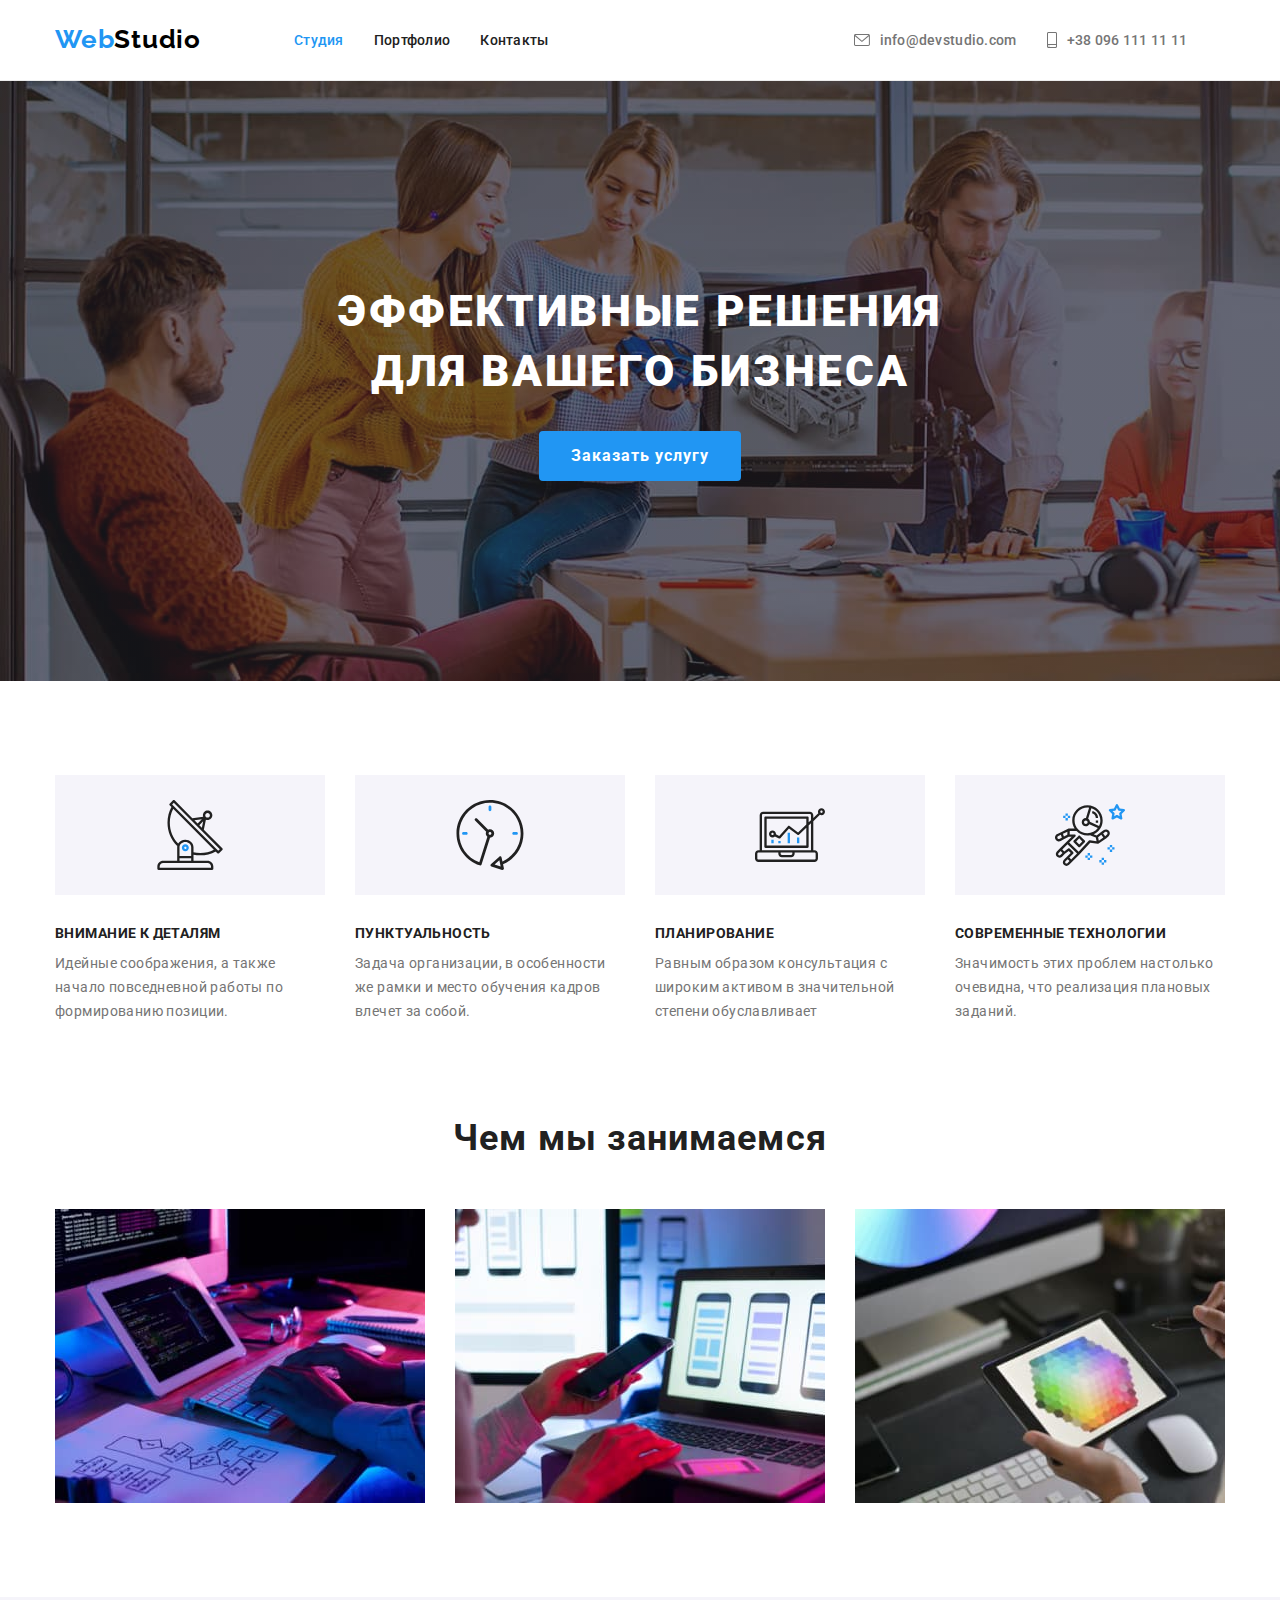
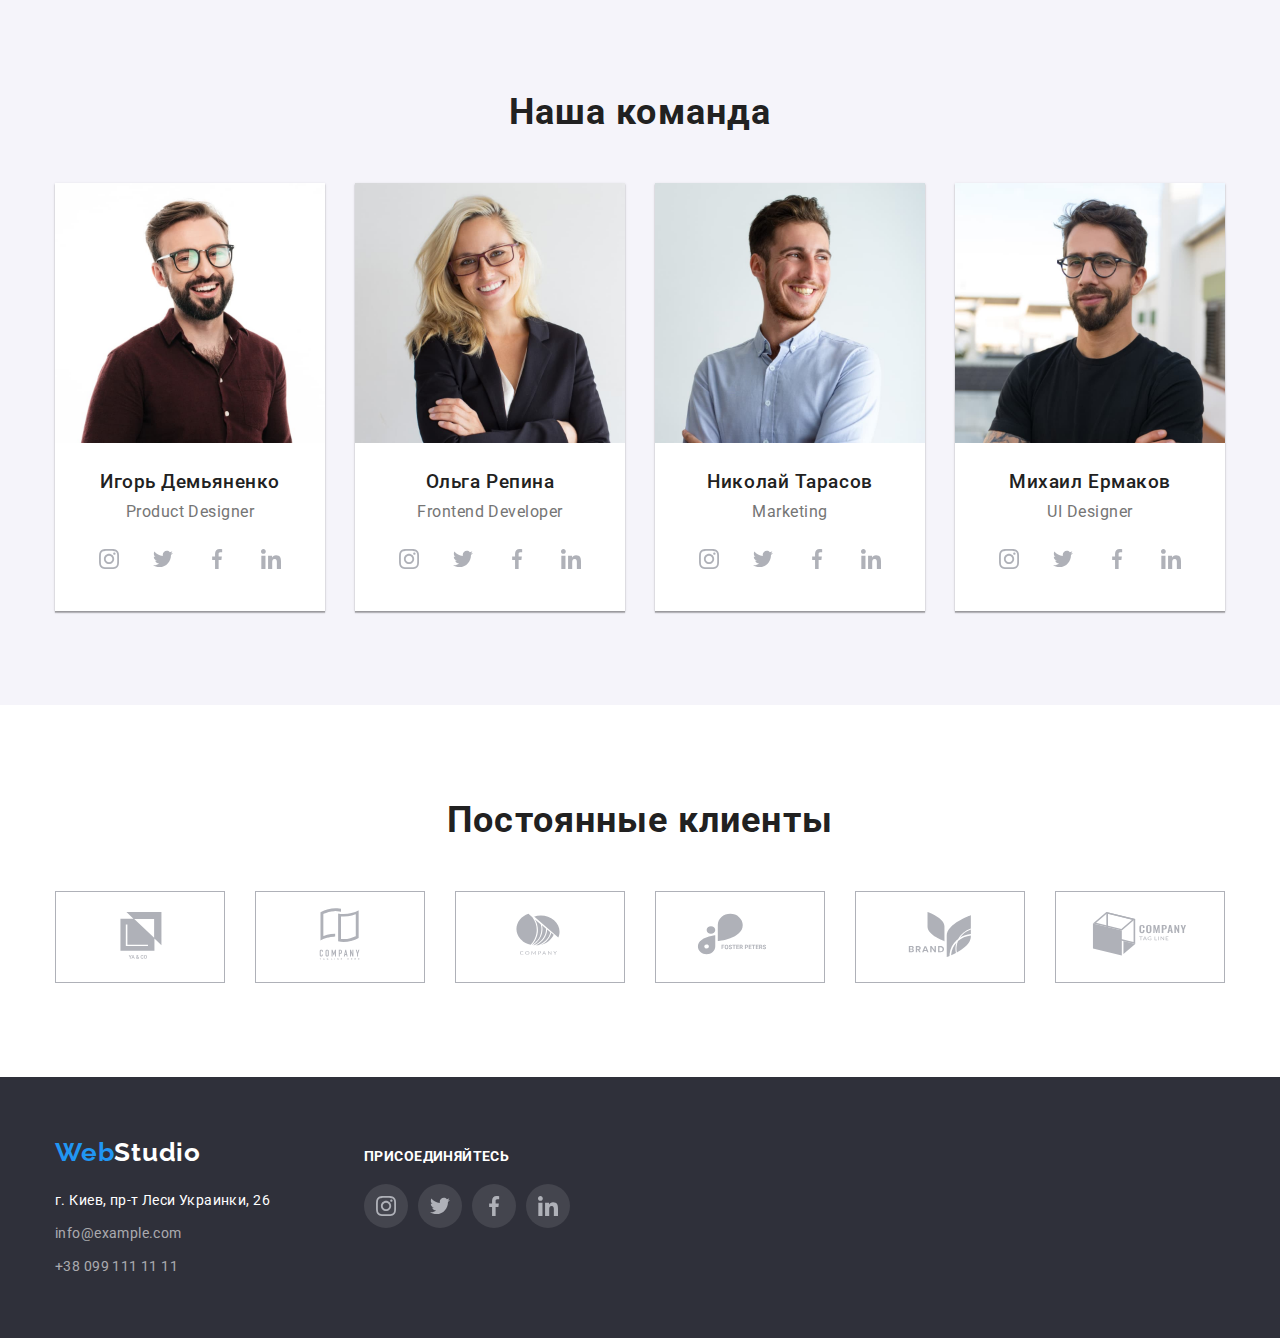
==== commit db432a23: "правки" ====
--- a/index.html
+++ b/index.html
@@ -134,30 +134,34 @@
                         <div class="team-description">
                             <h3 class="team-member">Игорь Демьяненко</h3>
                             <p class="team-member-description">Product Designer</p>
-                          <ul class="list list-icons">
-                              <li class="list-icon">
-                                 
+                          <ul class="list ">
+                              <li class="icon-list">
+                                 <a href="#" class="list-icon">
                                   <svg width="20" height="20">
                                       <use href="./images/icons.svg#icon-instagram"></use>
                                   </svg> 
-                              </li>
-                              <li class="list-icon">
-                                 
+                                </a>
+                              </li>
+                              <li class="icon-list">
+                                 <a href="#" class="list-icon">
                                   <svg width="20" height="20">
                                       <use href="./images/icons.svg#icon-twitter"></use>
                                   </svg> 
-                              </li>
-                              <li class="list-icon">
-                                 
+                                </a>
+                              </li>
+                              <li class="icon-list">
+                                 <a href="#" class="list-icon">
                                   <svg  width="20" height="20">
                                       <use href="./images/icons.svg#icon-facebook"></use>
                                   </svg>
-                              </li>
-                              <li class="list-icon">
-                                 
+                                </a>
+                              </li>
+                              <li class="icon-list">
+                                 <a href="#" class="list-icon">
                                 <svg width="20" height="20">
                                     <use href="./images/icons.svg#icon-linkedin"></use>
                                 </svg> 
+                            </a>
                             </li>
                           </ul>
                         </div>
@@ -168,30 +172,34 @@
                         <div class="team-description">
                             <h3 class="team-member">Ольга Репина</h3>
                             <p class="team-member-description">Frontend Developer</p>
-                            <ul class="list list-icons">
-                                <li class="list-icon">
-                                 
+                            <ul class="list ">
+                                <li class="icon-list">
+                                   <a href="#" class="list-icon">
                                     <svg width="20" height="20">
                                         <use href="./images/icons.svg#icon-instagram"></use>
                                     </svg> 
-                                </li>
-                                <li class="list-icon">
-                                    
+                                  </a>
+                                </li>
+                                <li class="icon-list">
+                                   <a href="#" class="list-icon">
                                     <svg width="20" height="20">
                                         <use href="./images/icons.svg#icon-twitter"></use>
                                     </svg> 
-                                </li>
-                                <li class="list-icon">
-                                
+                                  </a>
+                                </li>
+                                <li class="icon-list" >
+                                   <a href="#" class="list-icon">
                                     <svg  width="20" height="20">
                                         <use href="./images/icons.svg#icon-facebook"></use>
-                                    </svg> 
-                                </li>
-                                <li class="list-icon">
-                                 
+                                    </svg>
+                                  </a>
+                                </li>
+                                <li class="icon-list">
+                                   <a href="#" class="list-icon">
                                   <svg width="20" height="20">
                                       <use href="./images/icons.svg#icon-linkedin"></use>
-                                  </svg>
+                                  </svg> 
+                              </a>
                               </li>
                             </ul>
                             
@@ -203,30 +211,34 @@
                         <div class="team-description">
                             <h3 class="team-member">Николай Тарасов</h3>
                             <p class="team-member-description">Marketing</p>
-                            <ul class="list list-icons">
-                                <li class="list-icon">
-                                   
+                            <ul class="list ">
+                                <li class="icon-list">
+                                   <a href="#" class="list-icon">
                                     <svg width="20" height="20">
                                         <use href="./images/icons.svg#icon-instagram"></use>
                                     </svg> 
-                                </li>
-                                <li class="list-icon">
-                                   
+                                  </a>
+                                </li>
+                                <li class="icon-list">
+                                   <a href="#" class="list-icon">
                                     <svg width="20" height="20">
                                         <use href="./images/icons.svg#icon-twitter"></use>
                                     </svg> 
-                                </li>
-                                <li class="list-icon">
-                                    
+                                  </a>
+                                </li>
+                                <li class="icon-list">
+                                   <a href="#" class="list-icon">
                                     <svg  width="20" height="20">
                                         <use href="./images/icons.svg#icon-facebook"></use>
-                                    </svg> 
-                                </li>
-                                <li class="list-icon">
-                                   
+                                    </svg>
+                                  </a>
+                                </li>
+                                <li class="icon-list">
+                                   <a href="#" class="list-icon">
                                   <svg width="20" height="20">
                                       <use href="./images/icons.svg#icon-linkedin"></use>
                                   </svg> 
+                              </a>
                               </li>
                             </ul>
                         </div>
@@ -237,30 +249,34 @@
                         <div class="team-description">
                             <h3 class="team-member">Михаил Ермаков</h3>
                             <p class="team-member-description">UI Designer</p>
-                            <ul class="list list-icons">
-                                <li class="list-icon">
-                                   
+                            <ul class="list ">
+                                <li class="icon-list">
+                                   <a href="#" class="list-icon">
                                     <svg width="20" height="20">
                                         <use href="./images/icons.svg#icon-instagram"></use>
                                     </svg> 
-                                </li>
-                                <li class="list-icon">
-                                    
+                                  </a>
+                                </li>
+                                <li class="icon-list">
+                                   <a href="#" class="list-icon">
                                     <svg width="20" height="20">
                                         <use href="./images/icons.svg#icon-twitter"></use>
                                     </svg> 
-                                </li>
-                                <li class="list-icon">
-                                   
+                                  </a>
+                                </li>
+                                <li class="icon-list">
+                                   <a href="#" class="list-icon">
                                     <svg  width="20" height="20">
                                         <use href="./images/icons.svg#icon-facebook"></use>
-                                    </svg> 
-                                </li>
-                                <li class="list-icon">
-                                   
+                                    </svg>
+                                  </a>
+                                </li>
+                                <li class="icon-list">
+                                   <a href="#" class="list-icon">
                                   <svg width="20" height="20">
                                       <use href="./images/icons.svg#icon-linkedin"></use>
                                   </svg> 
+                              </a>
                               </li>
                             </ul>
                         </div>
@@ -275,34 +291,47 @@
         <h2 class="heading team-heading ">Постоянные клиенты</h2>
         <ul class="list ">
            <li class="item-logo">
-               <svg class="logo-icon" width="160" height="60">
+            <a href="#" class="logo-icon">
+               <svg  width="106" height="60">
+                 
                    <use href="./images/icons.svg#icon-Logo1"></use>
                </svg>
-           </li>
-           <li class="item-logo">
-               <svg class="logo-icon" width="160" height="60">
+            </a>
+           </li>
+           <li class="item-logo">
+            <a href="#" class="logo-icon">
+               <svg  width="106" height="60">
                    <use href="./images/icons.svg#icon-Logo2"></use>
                </svg>
-           </li>
-           <li class="item-logo">
-               <svg class="logo-icon" width="160" height="60">
+            </a>
+           </li>
+           <li class="item-logo">
+            <a href="#" class="logo-icon">
+               <svg  width="106" height="60">
                    <use href="./images/icons.svg#icon-Logo3"></use>
                </svg>
-           </li>
-           <li class="item-logo">
-               <svg class="logo-icon" width="160" height="60">
+            </a>
+           </li>
+           <li class="item-logo">
+            <a href="#" class="logo-icon">
+               <svg  width="106" height="60">
                    <use href="./images/icons.svg#icon-Logo4"></use>
                </svg>
-           </li>
-           <li class="item-logo">
-               <svg class="logo-icon" width="160" height="60">
+            </a>
+           </li>
+           <li class="item-logo">
+            <a href="#" class="logo-icon">
+               <svg  width="106" height="60">
                    <use href="./images/icons.svg#icon-Logo5"></use>
                </svg>
-           </li>
-           <li class="item-logo">
-               <svg class="logo-icon" width="160" height="60">
+            </a>
+           </li>
+           <li class="item-logo">
+            <a href="#" class="logo-icon">
+               <svg  width="106" height="60">
                    <use href="./images/icons.svg#icon-Logo6"></use>
                </svg>
+            </a>
            </li>
            
             
@@ -327,33 +356,39 @@
             </address>
         </div>
         <div class="footer-icons">
-            <h2 class="item-title footer-title">Присоединяйтесь</h2>
-            <ul class="list list-icons">
-                <li class="list-icon f-list-icon">
-                    
+            <p class="footer-paragraf">Присоединяйтесь</p>
+           
+            <ul class="list ">
+                <li class="icon-list">
+                   <a href="#"   class="list-icon f-list-icon">
                     <svg width="20" height="20">
                         <use href="./images/icons.svg#icon-instagram"></use>
                     </svg> 
+                  </a>
                 </li>
-                <li class="list-icon f-list-icon">
-                   
+                <li  class="icon-list">
+                   <a href="#" class="list-icon f-list-icon">
                     <svg width="20" height="20">
                         <use href="./images/icons.svg#icon-twitter"></use>
                     </svg> 
+                  </a>
                 </li>
-                <li class="list-icon f-list-icon">
-                   
+                <li class="icon-list" >
+                   <a href="#" class="list-icon f-list-icon">
                     <svg  width="20" height="20">
                         <use href="./images/icons.svg#icon-facebook"></use>
-                    </svg> 
+                    </svg>
+                  </a>
                 </li>
-                <li class="list-icon f-list-icon">
-                  
+                <li class="icon-list">
+                   <a href="#" class="list-icon f-list-icon">
                   <svg width="20" height="20">
                       <use href="./images/icons.svg#icon-linkedin"></use>
                   </svg> 
+              </a>
               </li>
             </ul>
+            
         </div>
         </div>
 
--- a/css/styles.css
+++ b/css/styles.css
@@ -137,6 +137,7 @@
 }
 .cont-icon {
   margin-right: 10px;
+  fill: var(--primary-text-color);
 }
 .link:hover .cont-icon {
   fill: var(--accent-color);
@@ -319,6 +320,8 @@
   align-items: center;
   padding-top: 30px;
   padding-bottom: 30px;
+  padding-left: 32px;
+  padding-right: 32px;
   background-color: var(--primary-white-color);
 }
 .team-member {
@@ -331,22 +334,25 @@
 .team-member-description {
   line-height: 19px;
   letter-spacing: 0.03em;
-}
-.list-icons {
-  padding-top: 16px;
-}
+  margin-bottom: 16px;
+}
+
 .list-icon {
   width: 44px;
   height: 44px;
   background-color: var(--primary-white-color);
+  border-radius: 100%;
+  display: flex;
+  justify-content: center;
+  align-items: center;
+  fill: #afb1b8;
+}
+.icon-list {
   margin-right: 10px;
-  border-radius: 100%;
-  display: flex;
-  justify-content: center;
-  align-items: center;
-  fill: #afb1b8;
-}
-
+}
+.icon-list:last-child {
+  margin-right: 0;
+}
 .list-icon:focus,
 .list-icon:hover {
   background-color: var(--accent-color);
@@ -364,16 +370,22 @@
   align-items: center;
   border: 1px solid #afb1b8;
   background-color: var(--primary-white-color);
+}
+
+.logo-icon:focus,
+.logo-icon:hover {
+  fill: var(--accent-color);
+  cursor: pointer;
+}
+.item-logo:last-child {
+  margin-right: 0;
+}
+.logo-icon {
   fill: #afb1b8;
-}
-
-.item-logo:focus,
-.item-logo:hover {
-  fill: var(--accent-color);
-  cursor: pointer;
-}
-.item-logo:last-child {
-  margin-right: 0;
+  padding-right: 32px;
+  padding-left: 32px;
+  padding-top: 16px;
+  padding-bottom: 16px;
 }
 
 /* Подвал */
@@ -386,6 +398,7 @@
 }
 .footer-container {
   display: inline-flex;
+  align-items: baseline;
 }
 .logo-link {
   display: block;
@@ -435,10 +448,17 @@
   color: var(--accent-color);
 }
 .footer-icons {
-  padding-left: 70px;
-}
-.footer-title {
-  color: var(--primary-white-color);
+  margin-left: 70px;
+}
+.footer-paragraf {
+  color: var(--primary-white-color);
+  font-weight: bold;
+  font-size: 14px;
+  line-height: 16px;
+  letter-spacing: 0.03em;
+  text-transform: uppercase;
+  padding: 0;
+  margin-bottom: 20px;
 }
 .f-list-icon {
   background: rgba(255, 255, 255, 0.1);
@@ -490,20 +510,24 @@
   display: flex;
   flex-wrap: wrap;
   margin: -15px;
+}
+.link-portfolio {
+  text-decoration: none;
 }
 .portfolio-text {
   padding-top: 20px;
   padding-bottom: 20px;
   padding-left: 24px;
   padding-right: 24px;
-  border: ;
   border-bottom: 1px solid #eeeeee;
   border-left: 1px solid #eeeeee;
   border-right: 1px solid #eeeeee;
 }
 .portfolio-item {
   color: var(--title-text-color);
+  font-family: Roboto;
   font-weight: bold;
+  font-style: normal;
   font-size: 18px;
   line-height: 36px;
   letter-spacing: 0.06em;
@@ -512,4 +536,9 @@
 .portfolio-subscribe {
   line-height: 30px;
   letter-spacing: 0.03em;
-}
+  font-family: Roboto;
+  font-style: normal;
+  font-weight: normal;
+  font-size: 16px;
+  color: var(--primary-text-color);
+}
